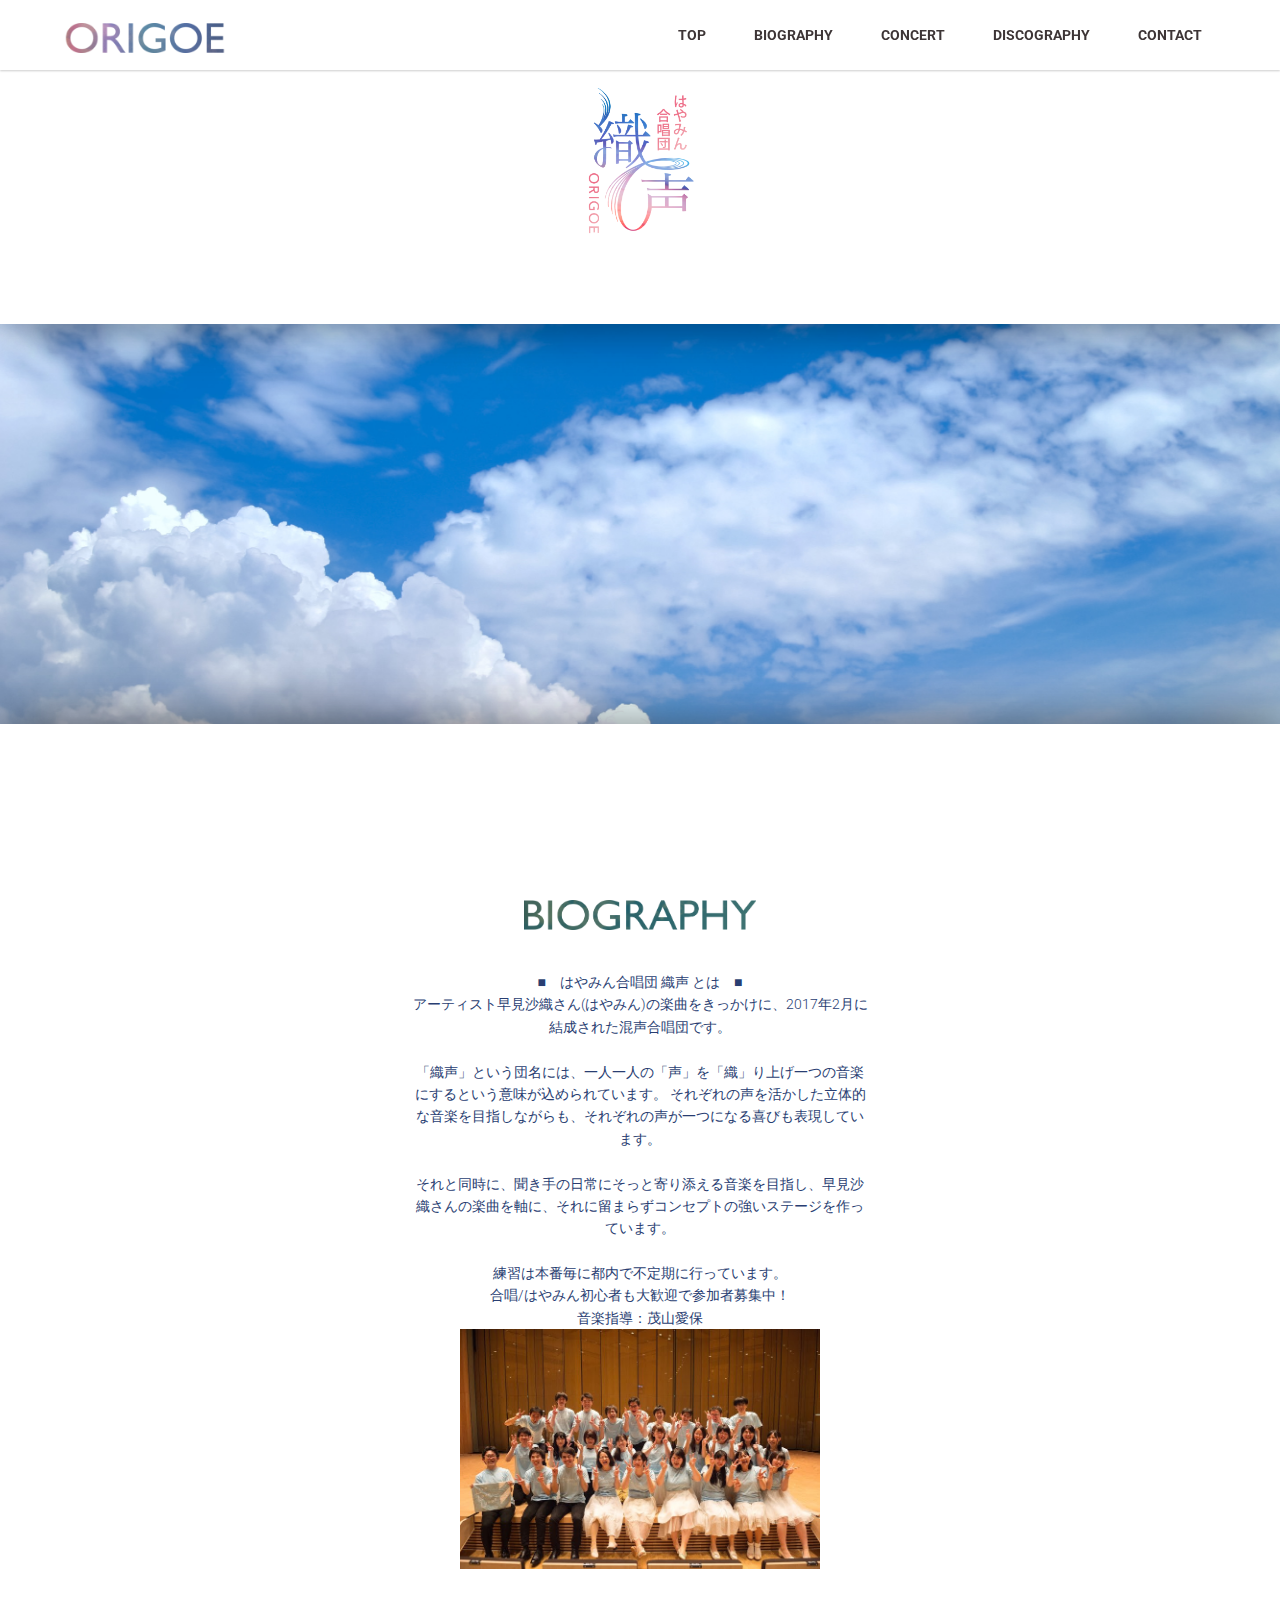
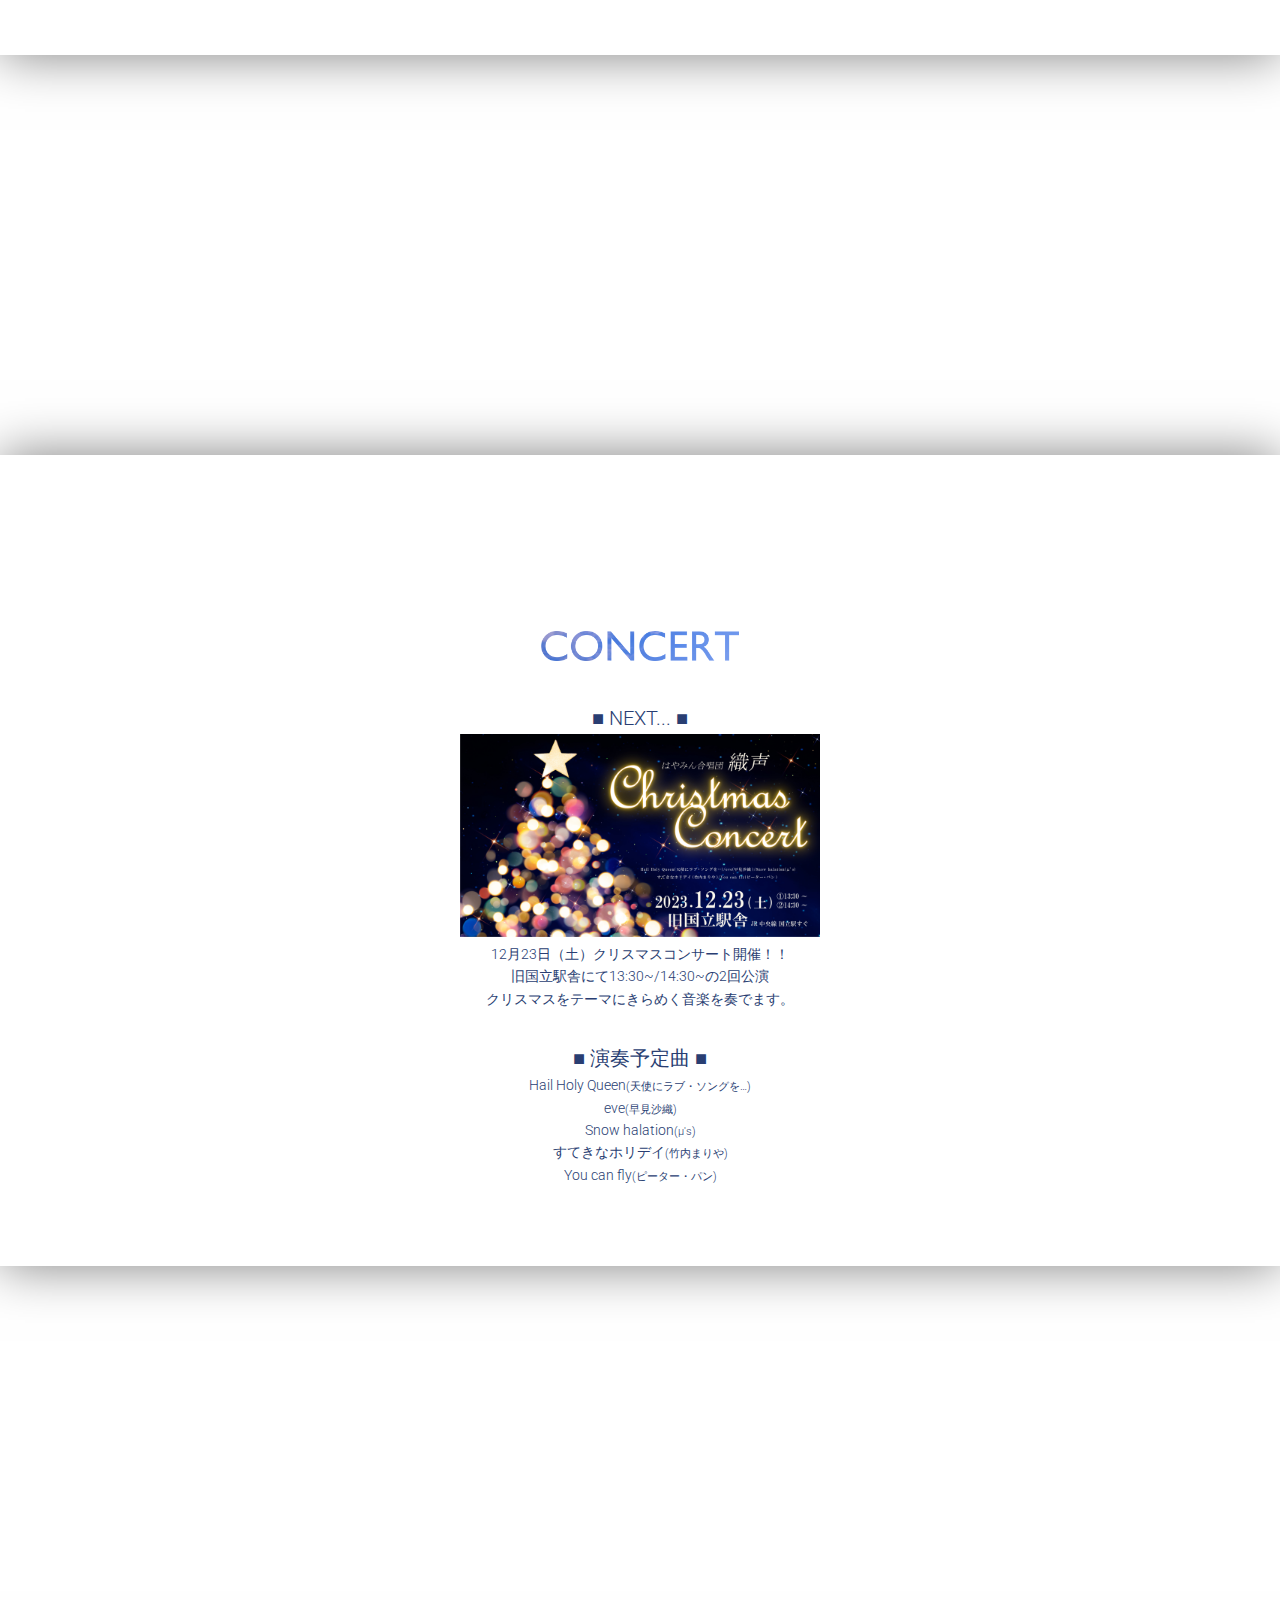
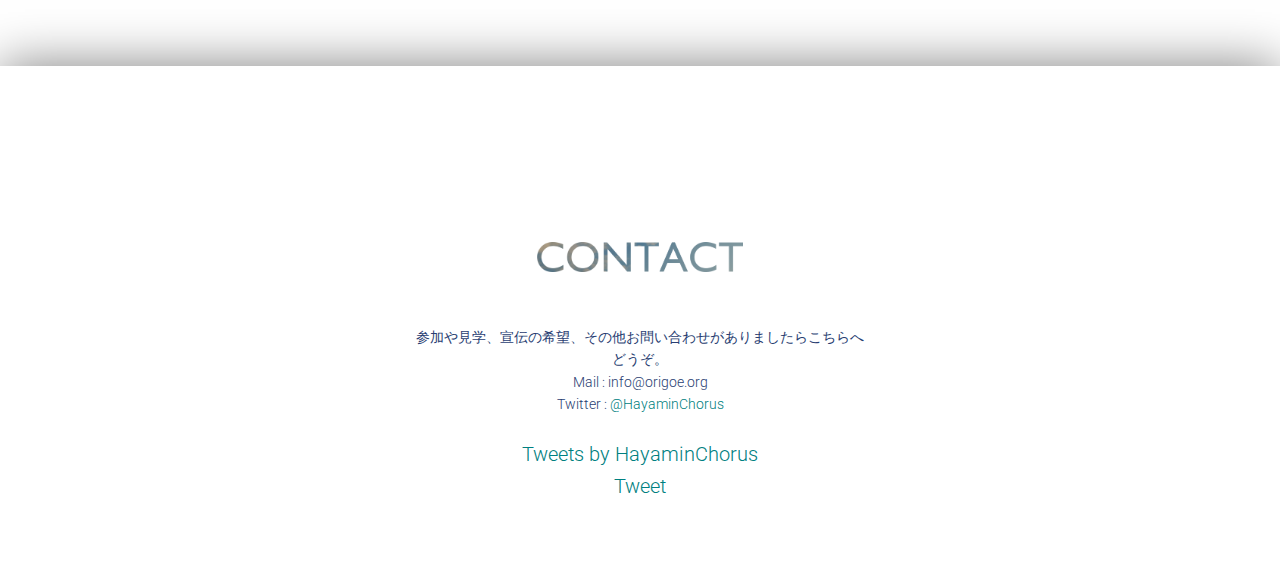
==== index.html @ dba89290 "Add Lightbox2" ====
<!doctype html>
<html lang="ja" class="no-js">
<head>
	<meta charset="UTF-8">
	<meta name="viewport" content="width=device-width, initial-scale=1">

	<link href='https://fonts.googleapis.com/css?family=Roboto:400,700,300' rel='stylesheet' type='text/css'>

	<link rel="stylesheet" href="/css/reset.css"> <!-- CSS reset -->
	<link rel="stylesheet" href="/css/style.css"> <!-- Resource style -->
	<link rel="stylesheet" href="css/lightbox.css">

	<link rel="stylesheet" href="/css/origoe.css">

  <link rel="icon" type="/image/png" href="https://origoe.org/img/logo.png" />

  <!-- Twitter Card -->
	<meta name="twitter:card" content="summary" />
	<meta name="twitter:site" content="@HayaminChorus" />
	<meta property="og:title" content="はやみん合唱団 織声" />
	<meta property="og:description" content="はやみん合唱団 織声 2回目のクリスマスコンサート！ 日時：2023年12月23日(土)13:30~ 14:30~ 2回公演 会場：旧国立駅舎" />
	<meta property="og:image" content="https://origoe.org/img/logo.png" />

	<meta name="description" content="「アーティスト早見沙織さんの楽曲を歌おう！」と10~40代の幅広い世代の有志が集まり、2017年2月に結成された混声合唱団です。本番ごとメンバーを集め、これまでにMUSIC VIDEOの公開や、サブカル音楽の発展を目的とした合唱祭「副次的文化系合唱祭」の出演など活動を行っています。">
	<title>はやみん合唱団 織声</title>
</head>
<body>
	<!-- Global Site Tag (gtag.js) - Google Analytics -->
	<script async src="https://www.googletagmanager.com/gtag/js?id=UA-107291767-1"></script>
	<script>
	  window.dataLayer = window.dataLayer || [];
	  function gtag(){dataLayer.push(arguments)};
	  gtag('js', new Date());

	  gtag('config', 'UA-107291767-1');
	</script>

	<div id="fb-root"></div>
	<script>(function(d, s, id) {
	  var js, fjs = d.getElementsByTagName(s)[0];
	  if (d.getElementById(id)) return;
	  js = d.createElement(s); js.id = id;
	  js.src = "//connect.facebook.net/ja_JP/sdk.js#xfbml=1&version=v2.10";
	  fjs.parentNode.insertBefore(js, fjs);
	}(document, 'script', 'facebook-jssdk'));</script>

	<header class="cd-header">
		<div id="cd-logo"><a href="#top"><img src="/img/cd-logo.png" height="30px" alt="織声"></a></div>

		<nav class="cd-main-nav">
			<ul>
				<!-- inser more links here -->
				<li><a href="#top">Top</a></li>
				<li><a href="#biography">Biography</a></li>
				<li><a href="/concert/index.html">Concert</a></li>
				<li><a href="/discography/discography.html">Discography</a></li>
				<li><a href="#contact">Contact</a></li>
			</ul>
		</nav> <!-- cd-main-nav -->
	</header>

	<main class="cd-main-content">

		<div id="top" class="cd-scrolling-bg cd-color-1 shadow">   <!--top-->
			<div>
				<div class="util-text-align-center">
					<img width="150px" src="/img/logo.png" alt="織声（ロゴ）">
				</div>
			</div> <!-- cd-container -->
		</div> <!-- cd-scrolling-bg -->

		<div class="cd-fixed-bg cd-bg-1 min-height-100px">
		</div> <!-- cd-fixed-bg -->

		<!--flyer overlay -->
		<div id="overlay"></div>
		<div id="modal"><img></img></div>

		<div id="biography" class="cd-scrolling-bg cd-color-1 shadow">
			<div class="cd-container">
				<div class="util-text-align-center">
				<br><br><br>
				<img height="30px" src="/img/biography.png" alt="biography">
        <br><br>
				<p>■　はやみん合唱団 織声 とは　■</p>
				<p>アーティスト早見沙織さん(はやみん)の楽曲をきっかけに、2017年2月に結成された混声合唱団です。<br><br>
				    「織声」という団名には、一人一人の「声」を「織」り上げ一つの音楽にするという意味が込められています。
				     それぞれの声を活かした立体的な音楽を目指しながらも、それぞれの声が一つになる喜びも表現しています。<br><br>
						 それと同時に、聞き手の日常にそっと寄り添える音楽を目指し、早見沙織さんの楽曲を軸に、それに留まらずコンセプトの強いステージを作っています。<br><br>
						 練習は本番毎に都内で不定期に行っています。<br>
						 合唱/はやみん初心者も大歓迎で参加者募集中！
			  </p>
				<p>音楽指導：茂山愛保</p>
				<p>
					<img width="360px" src="/img/origoeprof_passage_of_the_sky.jpg" alt="origoe profile" class="mini">
				</p>
			</div>
			</div> <!-- cd-container -->
		</div> <!-- cd-scrolling-bg -->

		<div class="cd-fixed-bg cd-bg-3 min-height-100px">
		</div> <!-- cd-fixed-bg -->

		<div id="concert" class="cd-scrolling-bg cd-color-1 shadow"> <!-- concert -->
			<div class="cd-container">
				<div class="util-text-align-center">
					<br><br><br>
					<img height="30px" src="/img/concert.png" alt="concert">
					<br><br>
					<h2>■ NEXT... ■</h2>
					<p>
						<a href="/img/chriconKokuchi.jpg" rel="lightbox">
							<img src="/img/chriconKokuchi.jpg" alt=“chricon” class="mini" width="360px">
						</a>
					</p>
					<p>12月23日（土）クリスマスコンサート開催！！<br>
						旧国立駅舎にて13:30~/14:30~の2回公演</br>
						クリスマスをテーマにきらめく音楽を奏でます。
					</p></br>
					<h2>■ 演奏予定曲 ■</h2>
					<p>
						Hail Holy Queen<span class="artist-name">(天使にラブ・ソングを…)</span><br>
						eve<span class="artist-name">(早見沙織)</span><br>
						Snow halation<span class="artist-name">(μ's)</span><br>
						すてきなホリデイ<span class="artist-name">(竹内まりや)</span><br>
						You can fly<span class="artist-name">(ピーター・パン)
					</p>
				</div>
			</div>
		</div> <!-- cd-scrolling-bg -->

		<div class="cd-fixed-bg cd-bg-6 min-height-100px">
		</div> <!-- cd-fixed-bg -->

		<div id="contact" class="cd-scrolling-bg cd-color-1 shadow">
			<div class="cd-container">
				<div class="util-text-align-center">
					<br><br><br>
					<img height="30px" src="/img/contact.png" alt="contact">
					<p>
						<br><br>
						参加や見学、宣伝の希望、その他お問い合わせがありましたらこちらへどうぞ。<br>
						Mail : info@origoe.org<br>
						Twitter : <a href="https://twitter.com/HayaminChorus">@HayaminChorus</a><br><br>
					</p>
					<div align="center">
						<a class="twitter-timeline"
							data-width="300"
							data-height="400"
							data-chrome="nofooter noheader"
							href="https://twitter.com/HayaminChorus?ref_src=twsrc%5Etfw">Tweets by HayaminChorus</a>
					</div>
					<div class="sns-buttons">
						<a href="https://twitter.com/share" class="twitter-share-button" data-via="HayaminChorus" data-related="HayaminChorus">Tweet</a> <script>!function(d,s,id){var js,fjs=d.getElementsByTagName(s)[0],p=/^http:/.test(d.location)?'http':'https';if(!d.getElementById(id)){js=d.createElement(s);js.id=id;js.src=p+'://platform.twitter.com/widgets.js';fjs.parentNode.insertBefore(js,fjs);}}(document, 'script', 'twitter-wjs');</script>
						<div class="line-it-button" data-lang="ja" data-type="share-a" data-url="https://origoe.org/" style="display: none;"></div>
 						<script src="https://d.line-scdn.net/r/web/social-plugin/js/thirdparty/loader.min.js" async="async" defer="defer"></script>
						<div class="fb-like" data-href="https://origoe.org/" data-layout="button" data-action="like" data-size="small" data-show-faces="true" data-share="false"></div>
					</div>
				</div>
			</div> <!-- cd-container -->
		</div> <!-- cd-scrolling-bg -->

	</main> <!-- cd-main-content -->
	<script src="https://ajax.googleapis.com/ajax/libs/jquery/1.11.0/jquery.min.js"></script>
	<script src="js/main.js"></script> <!-- Resource jQuery -->
	<script src="js/modernizr.js"></script> <!-- Modernizr -->
	<script src="js/lightbox.js" type="text/javascript"></script>
	<script async src="https://platform.twitter.com/widgets.js" charset="utf-8"></script>

</body>
</html>
---- css/style.css ----
/* --------------------------------

Primary style

-------------------------------- */
html * {
  -webkit-font-smoothing: antialiased;
  -moz-osx-font-smoothing: grayscale;
}

*, *:after, *:before {
  -webkit-box-sizing: border-box;
  -moz-box-sizing: border-box;
  box-sizing: border-box;
}

body {
  font-size: 100%;
  font-family: "Roboto", sans-serif;
  color: #3d3536;
  background-color: white;
}

body, html {
  /* important */
  height: 100%;
}

a {
  color: #008080;
  text-decoration: none;
}

/* --------------------------------

Modules - reusable parts of our design

-------------------------------- */
.cd-container {
  /* this class is used to give a max-width to the element it is applied to, and center it horizontally when it reaches that max-width */
  width: 90%;
  max-width: 768px;
  margin: 0 auto;
}
.cd-container::after {
  /* clearfix */
  content: '';
  display: table;
  clear: both;
}

/* --------------------------------

Main components

-------------------------------- */
.cd-header {
  position: fixed;
  top: 0;
  left: 0;
  width: 100%;
  height: 50px;
  background: rgba(255, 255, 255, 0.95);
  box-shadow: 0 1px 2px rgba(0, 0, 0, 0.2);
  z-index: 2;
}
.cd-header:after {
  content: "";
  display: table;
  clear: both;
}
.cd-header #cd-logo {
  float: left;
  margin: 13px 0 0 5%;
}
.cd-header #cd-logo img {
  display: block;
}
@media only screen and (min-width: 768px) {
  .cd-header {
    height: 70px;
  }
  .cd-header #cd-logo {
    margin: 23px 0 0 5%;
  }
}

.cd-main-nav {
  float: right;
  margin-right: 5%;
  width: 44px;
  height: 100%;
  background: url("../img/cd-icon-menu.svg") no-repeat center center;
  background-size: 44px 44px;
  cursor: pointer;
}
.cd-main-nav ul {
  position: absolute;
  top: 0;
  left: 0;
  width: 100%;
  -webkit-transform: translateY(-100%);
  -moz-transform: translateY(-100%);
  -ms-transform: translateY(-100%);
  -o-transform: translateY(-100%);
  transform: translateY(-100%);
}
.cd-main-nav ul.is-visible {
  -webkit-transform: translateY(50px);
  -moz-transform: translateY(50px);
  -ms-transform: translateY(50px);
  -o-transform: translateY(50px);
  transform: translateY(50px);
}
.cd-main-nav a {
  display: block;
  height: 50px;
  line-height: 50px;
  padding-left: 5%;
  background: #2f292a;
  border-top: 1px solid #453c3d;
  color: #8e7d7f;
}
@media only screen and (min-width: 840px) {
  .cd-main-nav {
    width: auto;
    height: auto;
    background: none;
    cursor: auto;
  }
  .cd-main-nav ul {
    position: static;
    width: auto;
    -webkit-transform: translateY(0);
    -moz-transform: translateY(0);
    -ms-transform: translateY(0);
    -o-transform: translateY(0);
    transform: translateY(0);
    line-height: 70px;
  }
  .cd-main-nav ul.is-visible {
    -webkit-transform: translateY(0);
    -moz-transform: translateY(0);
    -ms-transform: translateY(0);
    -o-transform: translateY(0);
    transform: translateY(0);
  }
  .cd-main-nav li {
    display: inline-block;
    margin-left: 1em;
  }
  .cd-main-nav a {
    display: inline-block;
    height: auto;
    line-height: normal;
    background: transparent;
    padding: .6em 1em;
    border-top: none;
    color: #3d3536;
    text-transform: uppercase;
    font-weight: bold;
    font-size: 14px;
    font-size: 0.875rem;
  }
  .no-touch .cd-main-nav a:hover {
    color: #99a478;
  }
}

.cd-main-content {
  /* you need to assign a min-height to the main content so that the children can inherit it*/
  height: 100%;
  position: relative;
  z-index: 1;
}

.cd-fixed-bg {
  position: relative;
  min-height: 100%;
  background-size: cover;
  background-repeat: no-repeat;
  background-position: center center;
  z-index: 1;
}
.cd-fixed-bg h1, .cd-fixed-bg h2 {
  position: absolute;
  left: 50%;
  top: 50%;
  bottom: auto;
  right: auto;
  -webkit-transform: translateX(-50%) translateY(-50%);
  -moz-transform: translateX(-50%) translateY(-50%);
  -ms-transform: translateX(-50%) translateY(-50%);
  -o-transform: translateX(-50%) translateY(-50%);
  transform: translateX(-50%) translateY(-50%);
  width: 90%;
  max-width: 1170px;
  text-align: center;
  font-size: 30px;
  font-size: 1.875rem;
  text-shadow: 0 1px 3px rgba(0, 0, 0, 0.3);
  color: white;
}
.cd-fixed-bg.cd-bg-1 {
  background-image: url("../img/sky01.jpg");
}
.cd-fixed-bg.cd-bg-2 {
  background-image: url("../img/sky02.jpg");
}
.cd-fixed-bg.cd-bg-3 {
  background-image: url("../img/sky03.jpg");
}
.cd-fixed-bg.cd-bg-4 {
  background-image: url("../img/sky04.jpg");
}
.cd-fixed-bg.cd-bg-5 {
  background-image: url("../img/sky05.jpg");
}
.cd-fixed-bg.cd-bg-6 {
  background-image: url("../img/sky06.jpg");
}
.cd-fixed-bg.cd-bg-8 {
  background-image: url("../img/sky08.jpg");
}

@media only screen and (min-width: 600px) {

  .cd-fixed-bg {
  background-attachment: fixed;
  height:400px
  }
  .cd-scrolling-bg {
  padding: 8em 0;
  font-size: 20px;
  font-size: 1.25rem;
  line-height: 2;
  font-weight: 300;
  }
  .util-text-align-center {
  text-align: center;
  width: 460px;
  margin: auto;
  }
  .relative {
  position: relative;
  margin:auto;
  width: 300px;
  height: 300px;
  }
  .absolute {
  position: absolute;
  right: 50px;
  bottom: 50px;
  }
  .round{
   border-radius: 50%;
  }
  /* img centering */
  .util-text-align-center .wideimg {
    position:relative;
    top: 50%;
    left: 50%;
    transform: translate(-50%, 0%);
  }
}


.cd-scrolling-bg {
  position: relative;
  min-height: 10%;
  padding: 4em 0;
  line-height: 1.6;
  z-index: 2;
}

.cd-scrolling-bg p {
  font-size:0.7em;
}

.cd-scrolling-bg h1 {
  font-size:1.8em;
  font-wight: bold;
}

.shadow{
  box-shadow: 0 0 50px rgba(0, 0, 0, 0.5);
}

.cd-scrolling-bg.cd-color-1 {
  background-color: #ffffff;
  color: #293E72;
}

.emphasize {
   font-size:1.25em;
   font-weight:bold;
   text-decoration:underline;
}

.flyerimg {
  margin: 0 10px 0 10px;
}

@media screen and (max-width: 599px){
 .none {display:none
 }
 .util-text-align-center {
 text-align: center;
 width: 300px;
 margin: auto;
 }
 .mini {
   width: 250px;
 }
}
.util-mb-100px {
 margin-bottom: 100px;
 }
 .min-height-100px{
 min-height: 100px;
 }
 .min-height-200px{
 min-height: 200px;
 }
 .min-height-300px{
 min-height: 300px;
 }
 .relative {
 position: relative;
 margin:auto;
 width: 300px;
 height: 500px;
 }
 .absolute {
 position: absolute;
 right: 50px;
 top: 50px;
 }
 .round{
  border-radius: 50%;
 }

#top img{
  margin: 5px 0 0 0;
}

 #sky {
   width:200px;
   display: none;
 }

#frame {
  position:absolute;
  width: 300px;
  right: 0px;
  display: none;
}

#overlay {
  width: 100%;
  height: 100%;
  position: fixed;
  top: 0;
  left: 0;
  background: rgba(0, 0, 0, 0.2);
  display: none;
  z-index: 3;
 }

 #modal {
  position: fixed;
  display: none;
  z-index: 4;
}
---- css/origoe.css ----
.youtube {
  position: relative;
  width: 100%;
  padding-top: 56.25%;
  margin-bottom: 2em;
}

.youtube iframe {
  position: absolute;
  top: 0;
  right: 0;
  width: 100% !important;
  height: 100% !important;
}

.obscured {
  color: #ccf;
}

.artist-name {
  font-size: 75%;
}

.fb_iframe_widget > span {
  padding: 8px 0 0 0;
  vertical-align: baseline !important;
}

/* フェードイン */
.fadein {
  display: none;
}

.recruit_irast {
  position: relative;
  width: 100%;
  max-width: 960px;
  margin: 0 auto;
}

.recruit_irast img {
  width: 100%;
}
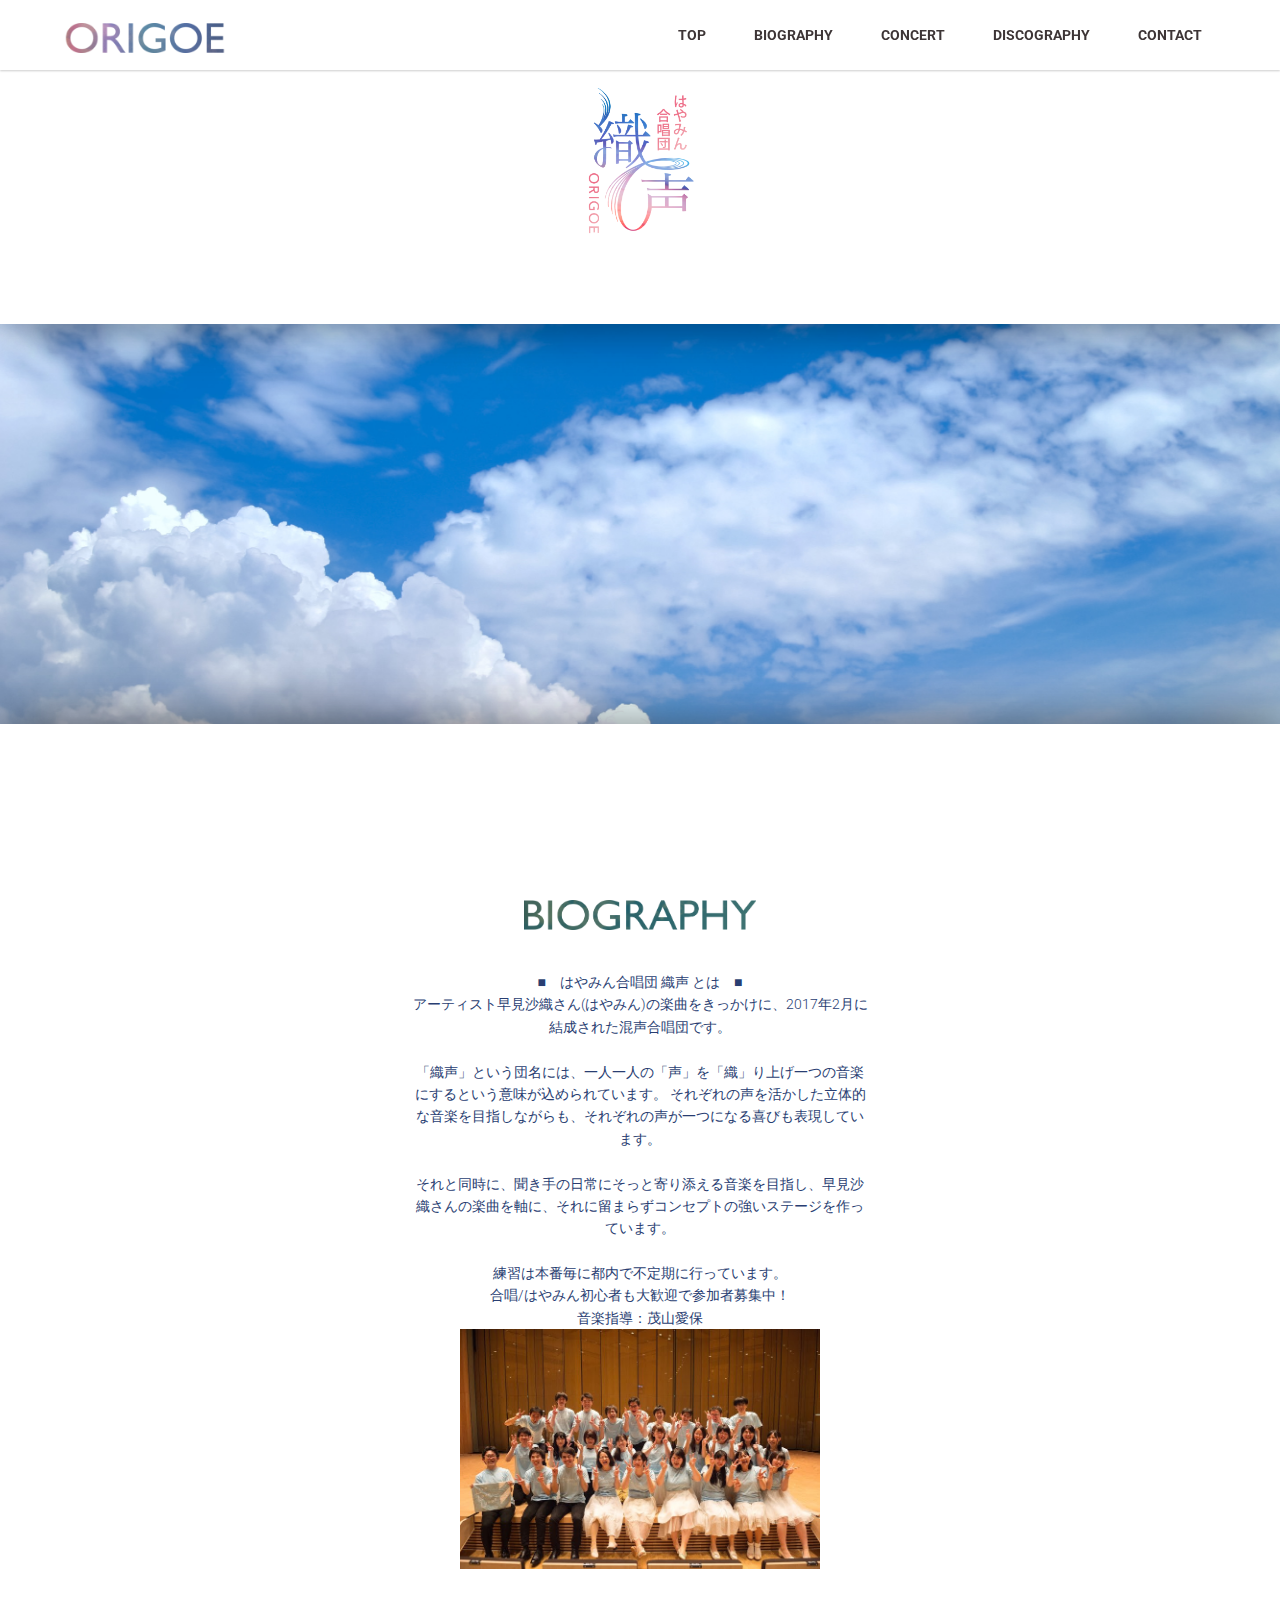
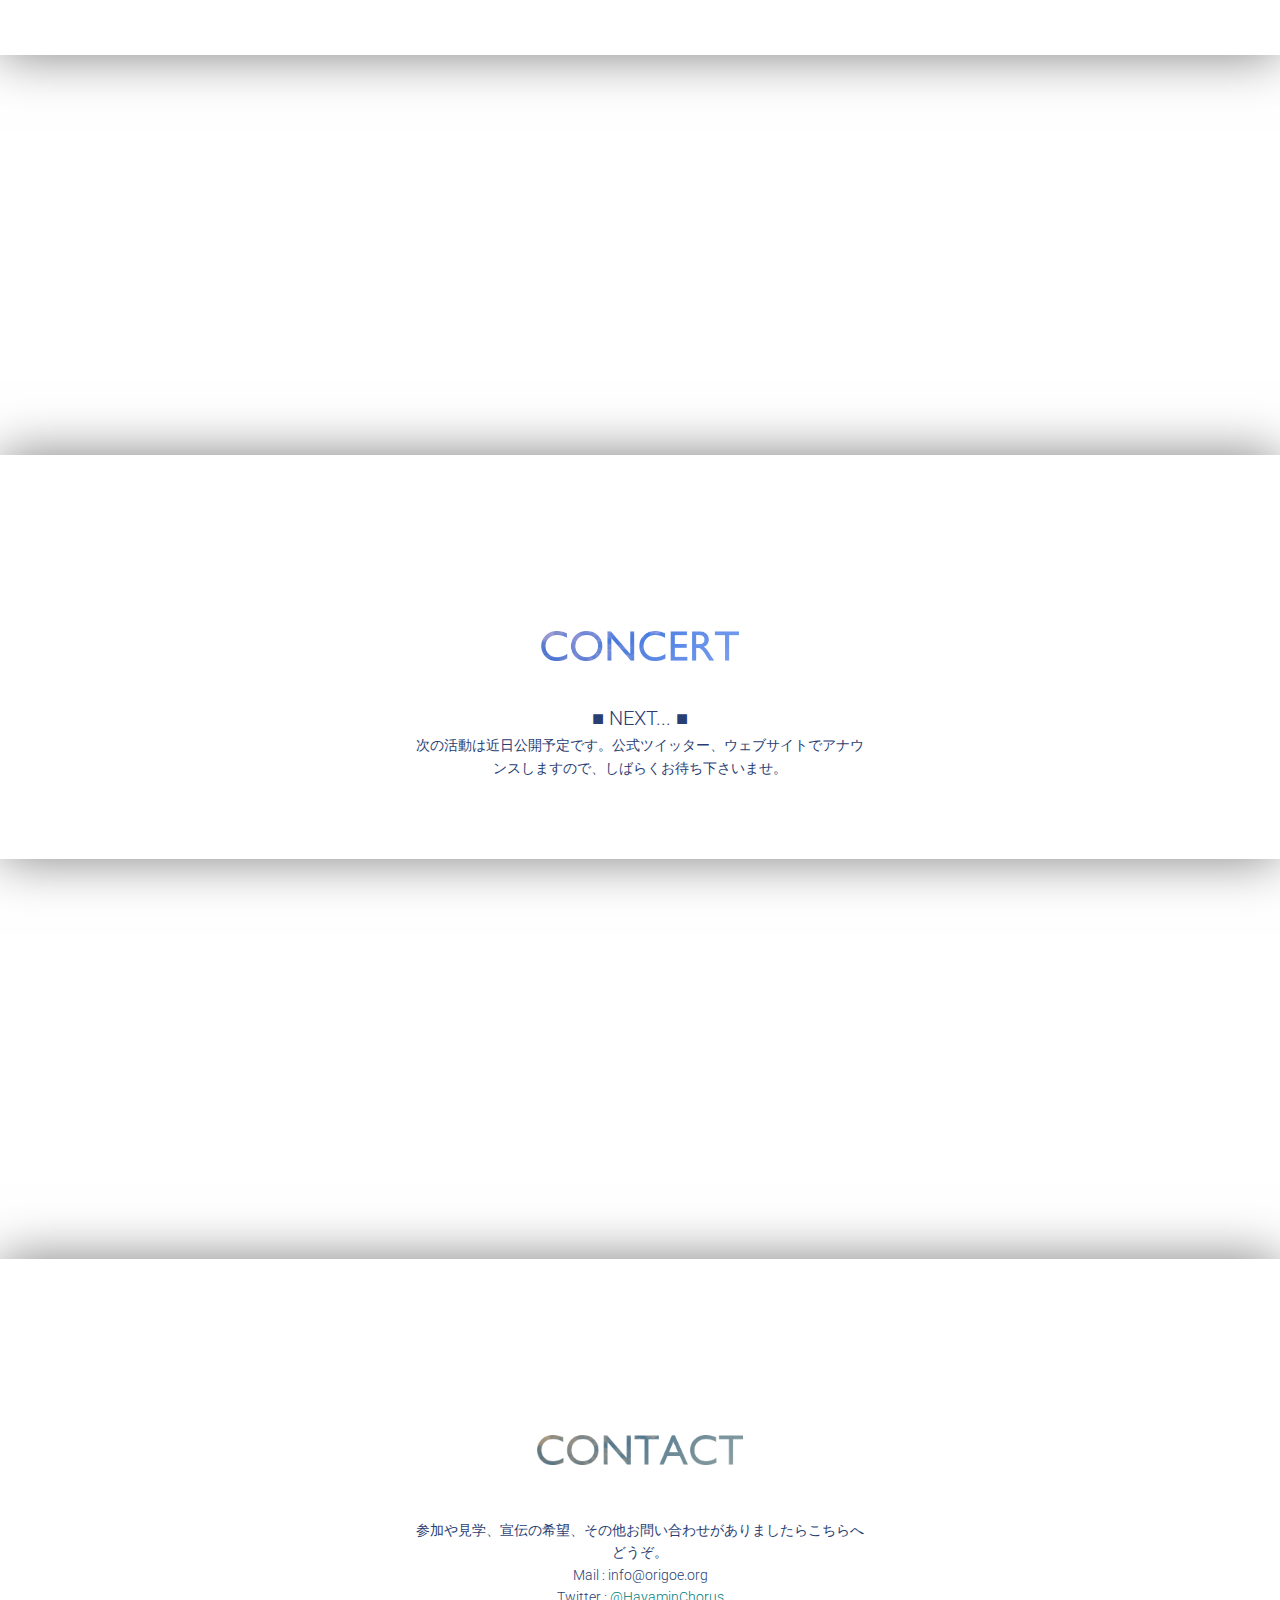
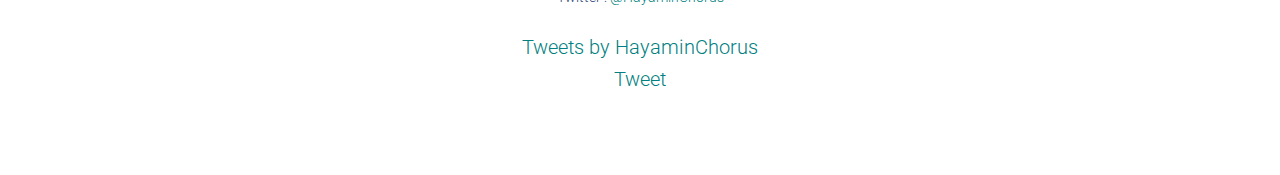
==== commit d9a41b3e: "Remove an announcement of Christmas concert." ====
--- a/index.html
+++ b/index.html
@@ -108,23 +108,7 @@
 					<img height="30px" src="/img/concert.png" alt="concert">
 					<br><br>
 					<h2>■ NEXT... ■</h2>
-					<p>
-						<a href="/img/chriconKokuchi.jpg" rel="lightbox">
-							<img src="/img/chriconKokuchi.jpg" alt=“chricon” class="mini" width="360px">
-						</a>
-					</p>
-					<p>12月23日（土）クリスマスコンサート開催！！<br>
-						旧国立駅舎にて13:30~/14:30~の2回公演</br>
-						クリスマスをテーマにきらめく音楽を奏でます。
-					</p></br>
-					<h2>■ 演奏予定曲 ■</h2>
-					<p>
-						Hail Holy Queen<span class="artist-name">(天使にラブ・ソングを…)</span><br>
-						eve<span class="artist-name">(早見沙織)</span><br>
-						Snow halation<span class="artist-name">(μ's)</span><br>
-						すてきなホリデイ<span class="artist-name">(竹内まりや)</span><br>
-						You can fly<span class="artist-name">(ピーター・パン)
-					</p>
+					<p>次の活動は近日公開予定です。公式ツイッター、ウェブサイトでアナウンスしますので、しばらくお待ち下さいませ。</p>
 				</div>
 			</div>
 		</div> <!-- cd-scrolling-bg -->
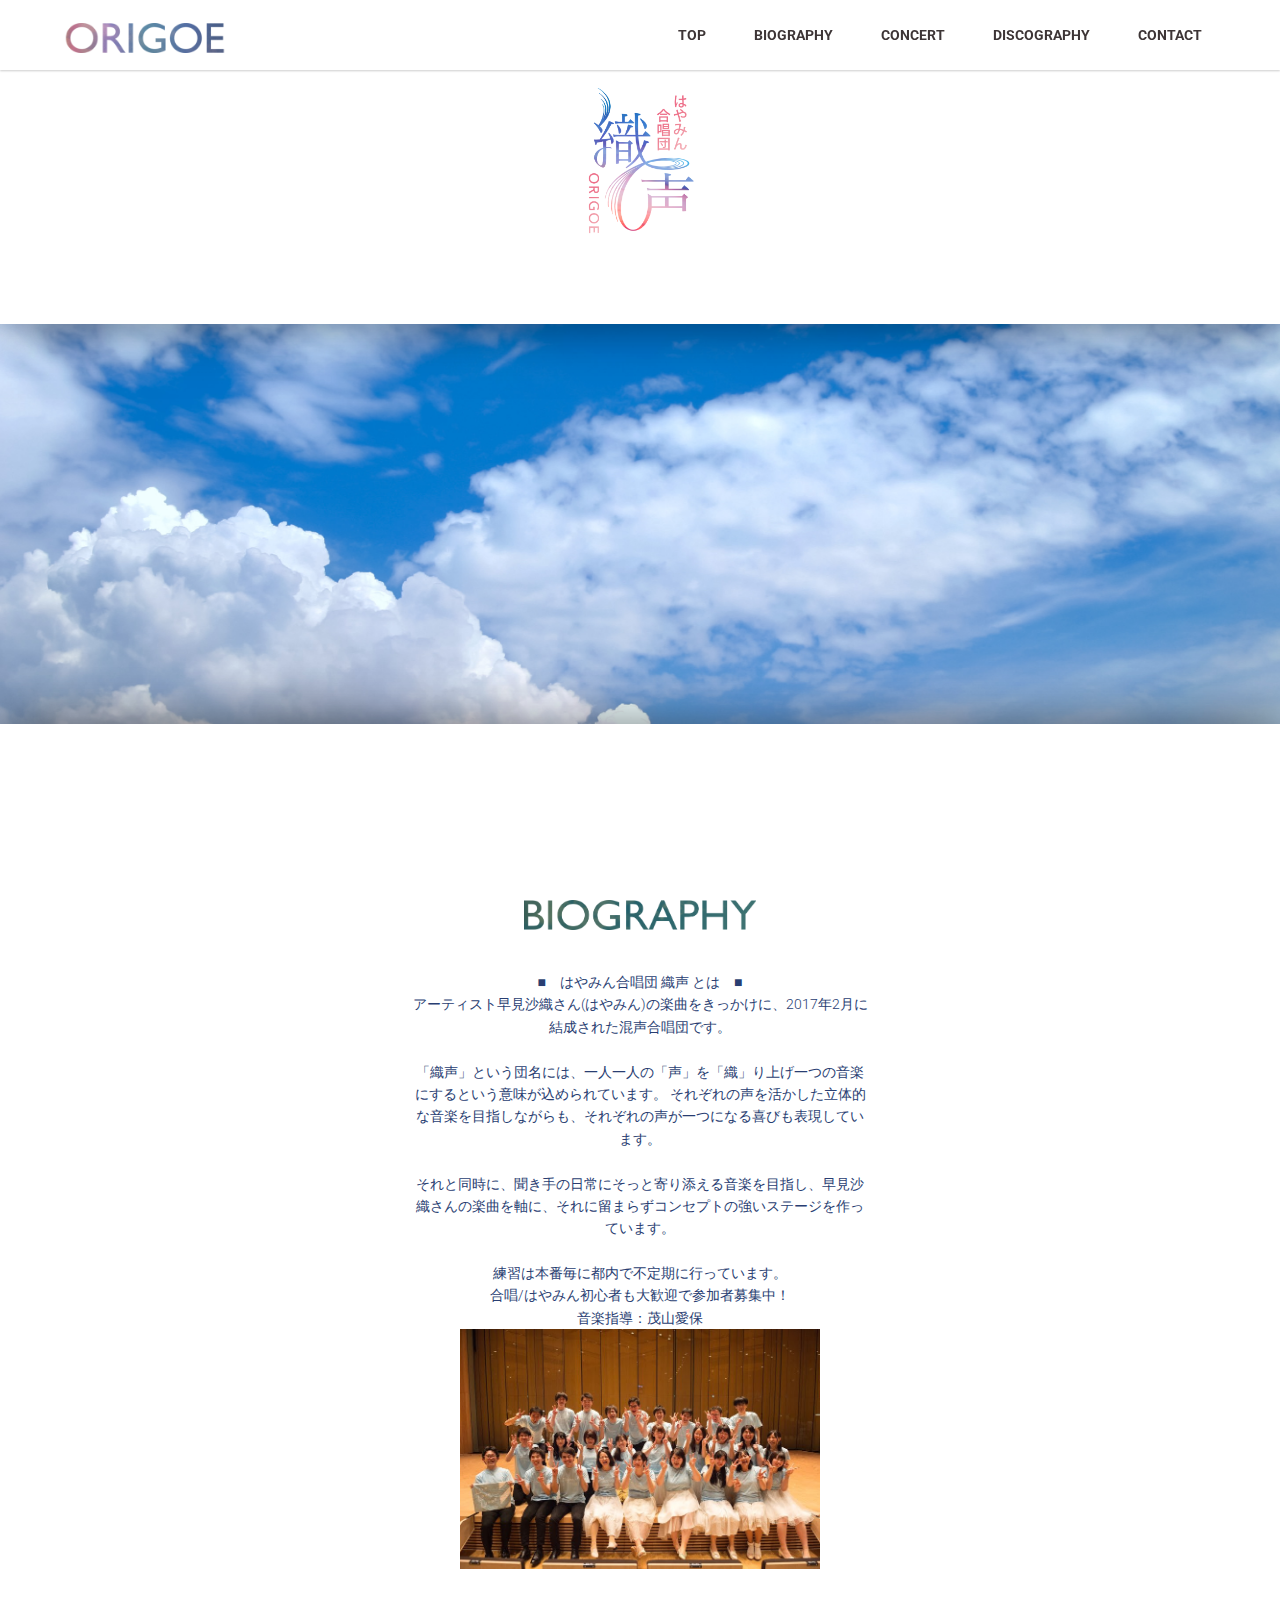
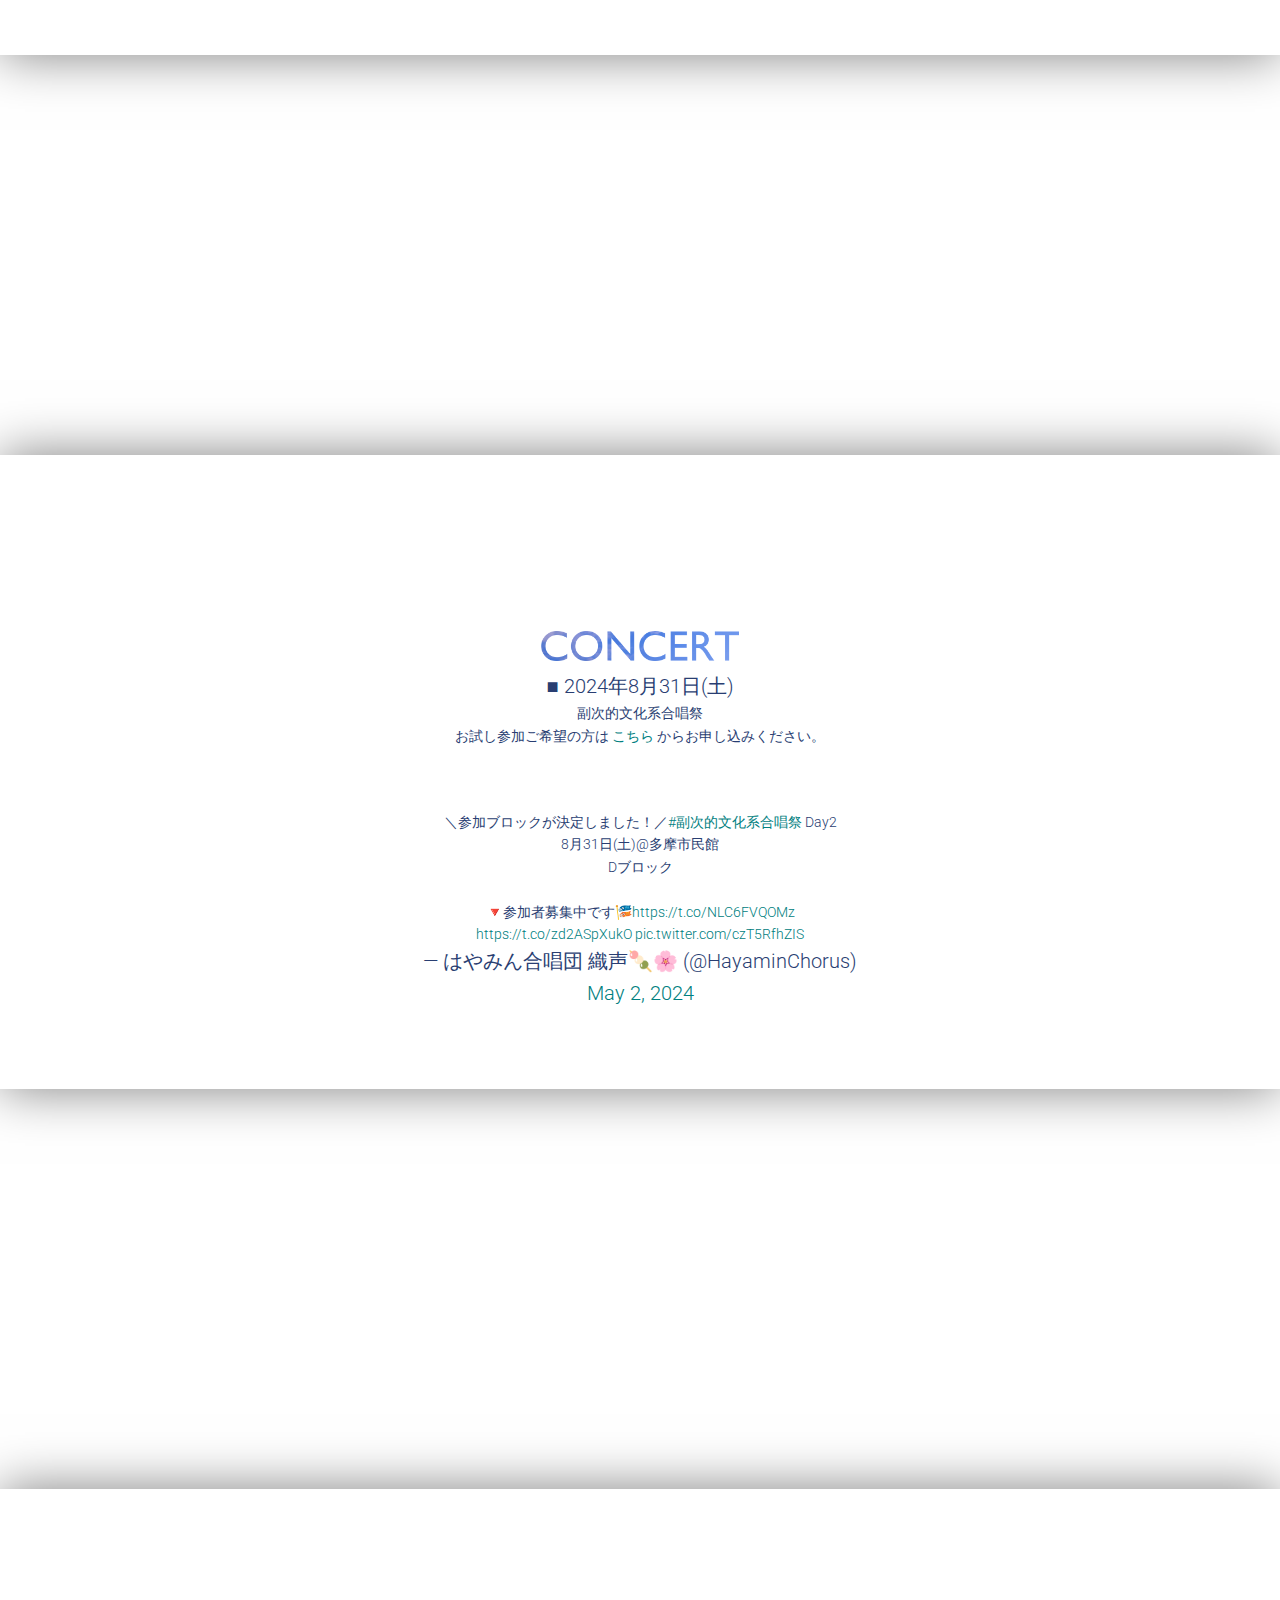
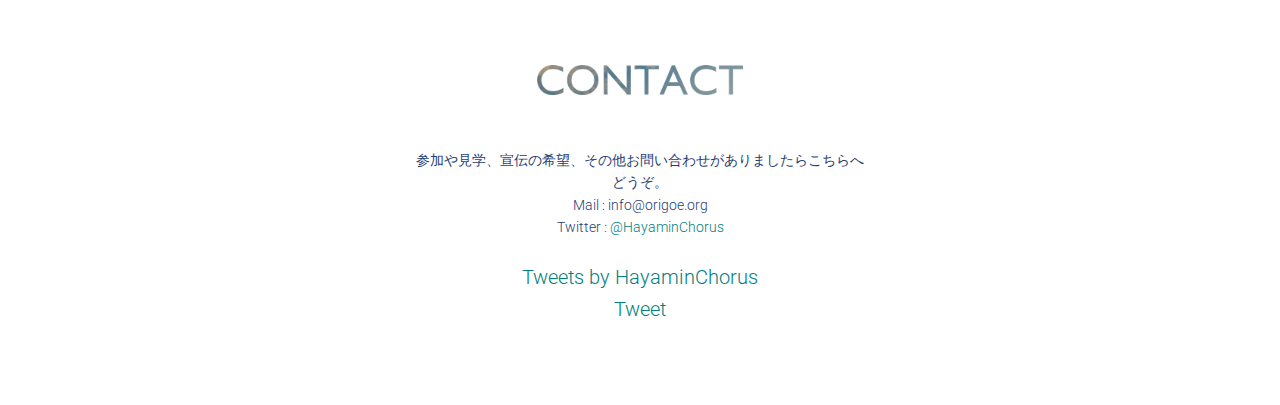
==== commit 1508d246: "2024年副次的文化系合唱祭の情報を更新" ====
--- a/index.html
+++ b/index.html
@@ -18,7 +18,7 @@
 	<meta name="twitter:card" content="summary" />
 	<meta name="twitter:site" content="@HayaminChorus" />
 	<meta property="og:title" content="はやみん合唱団 織声" />
-	<meta property="og:description" content="はやみん合唱団 織声 2回目のクリスマスコンサート！ 日時：2023年12月23日(土)13:30~ 14:30~ 2回公演 会場：旧国立駅舎" />
+	<meta property="og:description" content="はやみん合唱団 織声 副次的文化系合唱祭へ参加！ 日時：2024年8月31日(土) 14:15～ 会場：多摩市民館" />
 	<meta property="og:image" content="https://origoe.org/img/logo.png" />
 
 	<meta name="description" content="「アーティスト早見沙織さんの楽曲を歌おう！」と10~40代の幅広い世代の有志が集まり、2017年2月に結成された混声合唱団です。本番ごとメンバーを集め、これまでにMUSIC VIDEOの公開や、サブカル音楽の発展を目的とした合唱祭「副次的文化系合唱祭」の出演など活動を行っています。">
@@ -106,9 +106,15 @@
 				<div class="util-text-align-center">
 					<br><br><br>
 					<img height="30px" src="/img/concert.png" alt="concert">
-					<br><br>
-					<h2>■ NEXT... ■</h2>
-					<p>次の活動は近日公開予定です。公式ツイッター、ウェブサイトでアナウンスしますので、しばらくお待ち下さいませ。</p>
+					<br>
+					<h2>■ 2024年8月31日(土)</h2>
+					<p>副次的文化系合唱祭</p>
+					<p>お試し参加ご希望の方は <a href="https://forms.gle/ZGEpdj6SPSEy5R2M7">こちら</a> からお申し込みください。</p>
+					</br></br>
+					<blockquote class="twitter-tweet">
+						<p lang="ja" dir="ltr">＼参加ブロックが決定しました！／<a href="https://twitter.com/hashtag/%E5%89%AF%E6%AC%A1%E7%9A%84%E6%96%87%E5%8C%96%E7%B3%BB%E5%90%88%E5%94%B1%E7%A5%AD?src=hash&amp;ref_src=twsrc%5Etfw">#副次的文化系合唱祭</a> Day2<br>8月31日(土)@多摩市民館<br>Dブロック<br><br>🔻参加者募集中です🎏<a href="https://t.co/NLC6FVQOMz">https://t.co/NLC6FVQOMz</a> <a href="https://t.co/zd2ASpXukO">https://t.co/zd2ASpXukO</a> <a href="https://t.co/czT5RfhZIS">pic.twitter.com/czT5RfhZIS</a></p>&mdash; はやみん合唱団 織声🍡🌸 (@HayaminChorus) <a href="https://twitter.com/HayaminChorus/status/1786025867594146283?ref_src=twsrc%5Etfw">May 2, 2024</a>
+					</blockquote>
+					<script async src="https://platform.twitter.com/widgets.js" charset="utf-8"></script>
 				</div>
 			</div>
 		</div> <!-- cd-scrolling-bg -->
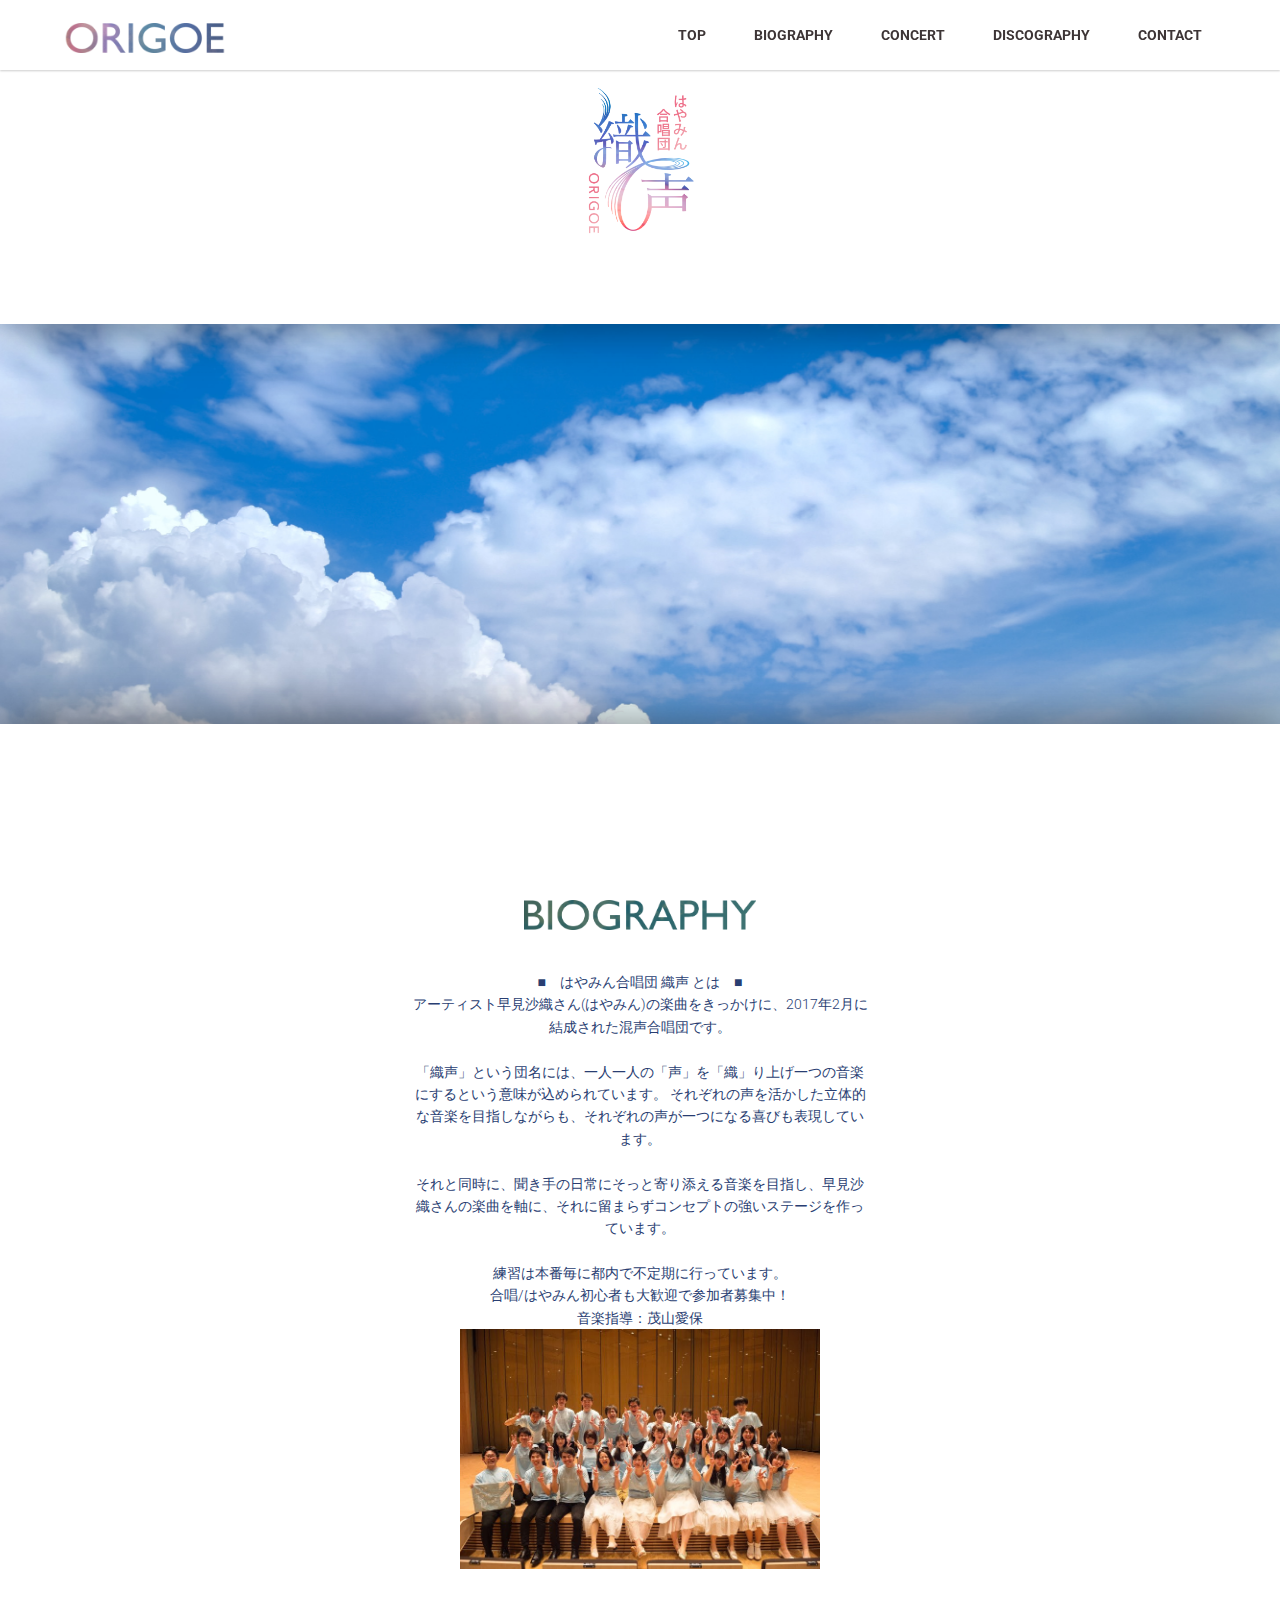
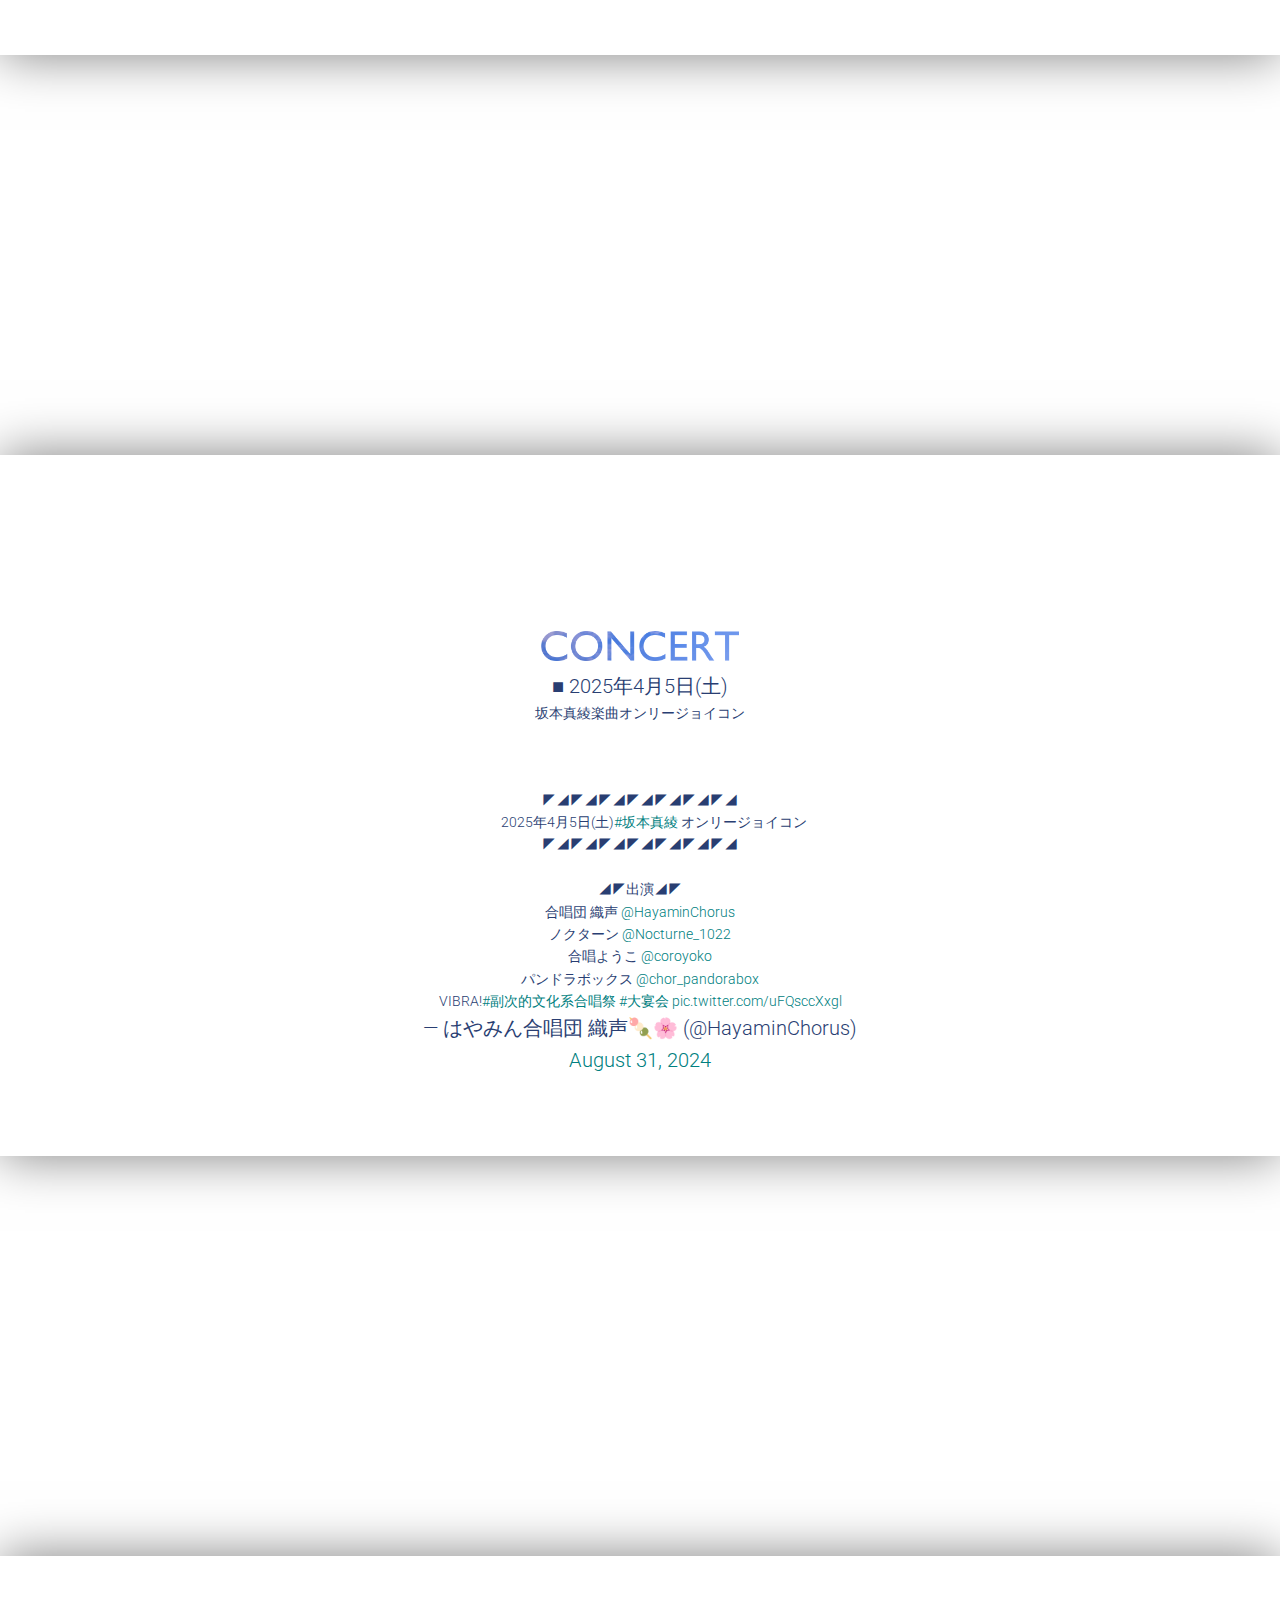
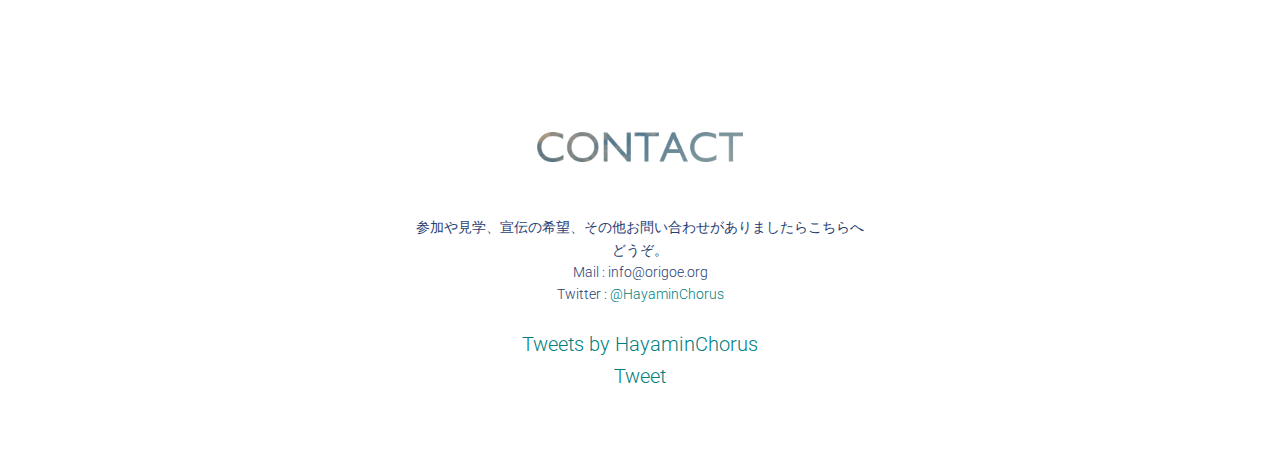
==== commit fe6b90cb: "2025年 坂本真綾オンリージョイコンの情報を更新" ====
--- a/index.html
+++ b/index.html
@@ -18,7 +18,7 @@
 	<meta name="twitter:card" content="summary" />
 	<meta name="twitter:site" content="@HayaminChorus" />
 	<meta property="og:title" content="はやみん合唱団 織声" />
-	<meta property="og:description" content="はやみん合唱団 織声 副次的文化系合唱祭へ参加！ 日時：2024年8月31日(土) 14:15～ 会場：多摩市民館" />
+	<meta property="og:description" content="はやみん合唱団 織声 坂本真綾オンリージョイコン開催決定！ 日時：2025年4月5日(土) 会場：豊洲シビックセンターホール" />
 	<meta property="og:image" content="https://origoe.org/img/logo.png" />
 
 	<meta name="description" content="「アーティスト早見沙織さんの楽曲を歌おう！」と10~40代の幅広い世代の有志が集まり、2017年2月に結成された混声合唱団です。本番ごとメンバーを集め、これまでにMUSIC VIDEOの公開や、サブカル音楽の発展を目的とした合唱祭「副次的文化系合唱祭」の出演など活動を行っています。">
@@ -107,12 +107,11 @@
 					<br><br><br>
 					<img height="30px" src="/img/concert.png" alt="concert">
 					<br>
-					<h2>■ 2024年8月31日(土)</h2>
-					<p>副次的文化系合唱祭</p>
-					<p>お試し参加ご希望の方は <a href="https://forms.gle/ZGEpdj6SPSEy5R2M7">こちら</a> からお申し込みください。</p>
+					<h2>■ 2025年4月5日(土)</h2>
+					<p>坂本真綾楽曲オンリージョイコン</p>
 					</br></br>
 					<blockquote class="twitter-tweet">
-						<p lang="ja" dir="ltr">＼参加ブロックが決定しました！／<a href="https://twitter.com/hashtag/%E5%89%AF%E6%AC%A1%E7%9A%84%E6%96%87%E5%8C%96%E7%B3%BB%E5%90%88%E5%94%B1%E7%A5%AD?src=hash&amp;ref_src=twsrc%5Etfw">#副次的文化系合唱祭</a> Day2<br>8月31日(土)@多摩市民館<br>Dブロック<br><br>🔻参加者募集中です🎏<a href="https://t.co/NLC6FVQOMz">https://t.co/NLC6FVQOMz</a> <a href="https://t.co/zd2ASpXukO">https://t.co/zd2ASpXukO</a> <a href="https://t.co/czT5RfhZIS">pic.twitter.com/czT5RfhZIS</a></p>&mdash; はやみん合唱団 織声🍡🌸 (@HayaminChorus) <a href="https://twitter.com/HayaminChorus/status/1786025867594146283?ref_src=twsrc%5Etfw">May 2, 2024</a>
+						<p lang="ja" dir="ltr">◤◢◤◢◤◢◤◢◤◢◤◢◤◢<br>　　2025年4月5日(土)<a href="https://twitter.com/hashtag/%E5%9D%82%E6%9C%AC%E7%9C%9F%E7%B6%BE?src=hash&amp;ref_src=twsrc%5Etfw">#坂本真綾</a> オンリージョイコン<br>◤◢◤◢◤◢◤◢◤◢◤◢◤◢<br><br>◢◤出演◢◤<br>合唱団 織声 <a href="https://twitter.com/HayaminChorus?ref_src=twsrc%5Etfw">@HayaminChorus</a><br>ノクターン <a href="https://twitter.com/Nocturne_1022?ref_src=twsrc%5Etfw">@Nocturne_1022</a><br>合唱ようこ <a href="https://twitter.com/coroyoko?ref_src=twsrc%5Etfw">@coroyoko</a><br>パンドラボックス <a href="https://twitter.com/chor_pandorabox?ref_src=twsrc%5Etfw">@chor_pandorabox</a> <br>VIBRA!<a href="https://twitter.com/hashtag/%E5%89%AF%E6%AC%A1%E7%9A%84%E6%96%87%E5%8C%96%E7%B3%BB%E5%90%88%E5%94%B1%E7%A5%AD?src=hash&amp;ref_src=twsrc%5Etfw">#副次的文化系合唱祭</a> <a href="https://twitter.com/hashtag/%E5%A4%A7%E5%AE%B4%E4%BC%9A?src=hash&amp;ref_src=twsrc%5Etfw">#大宴会</a> <a href="https://t.co/uFQsccXxgl">pic.twitter.com/uFQsccXxgl</a></p>&mdash; はやみん合唱団 織声🍡🌸 (@HayaminChorus) <a href="https://twitter.com/HayaminChorus/status/1829753352609284406?ref_src=twsrc%5Etfw">August 31, 2024</a>
 					</blockquote>
 					<script async src="https://platform.twitter.com/widgets.js" charset="utf-8"></script>
 				</div>
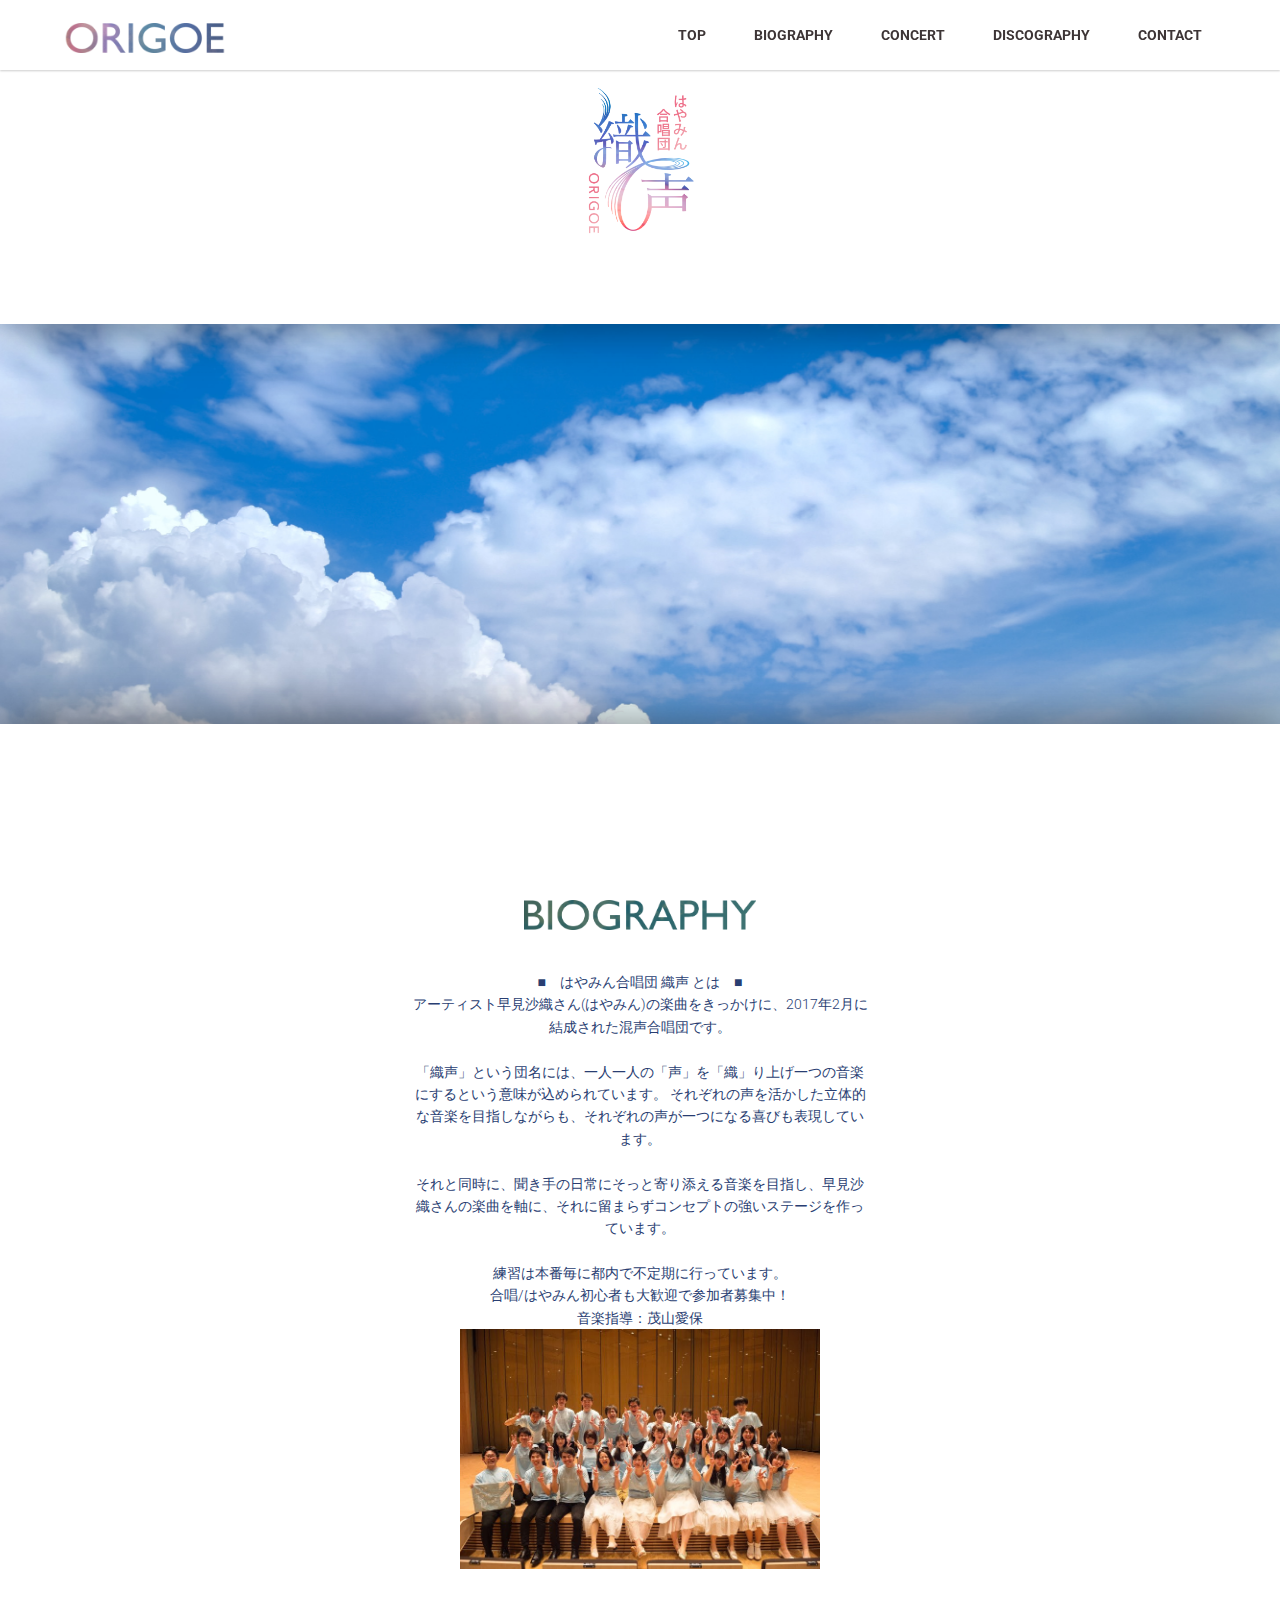
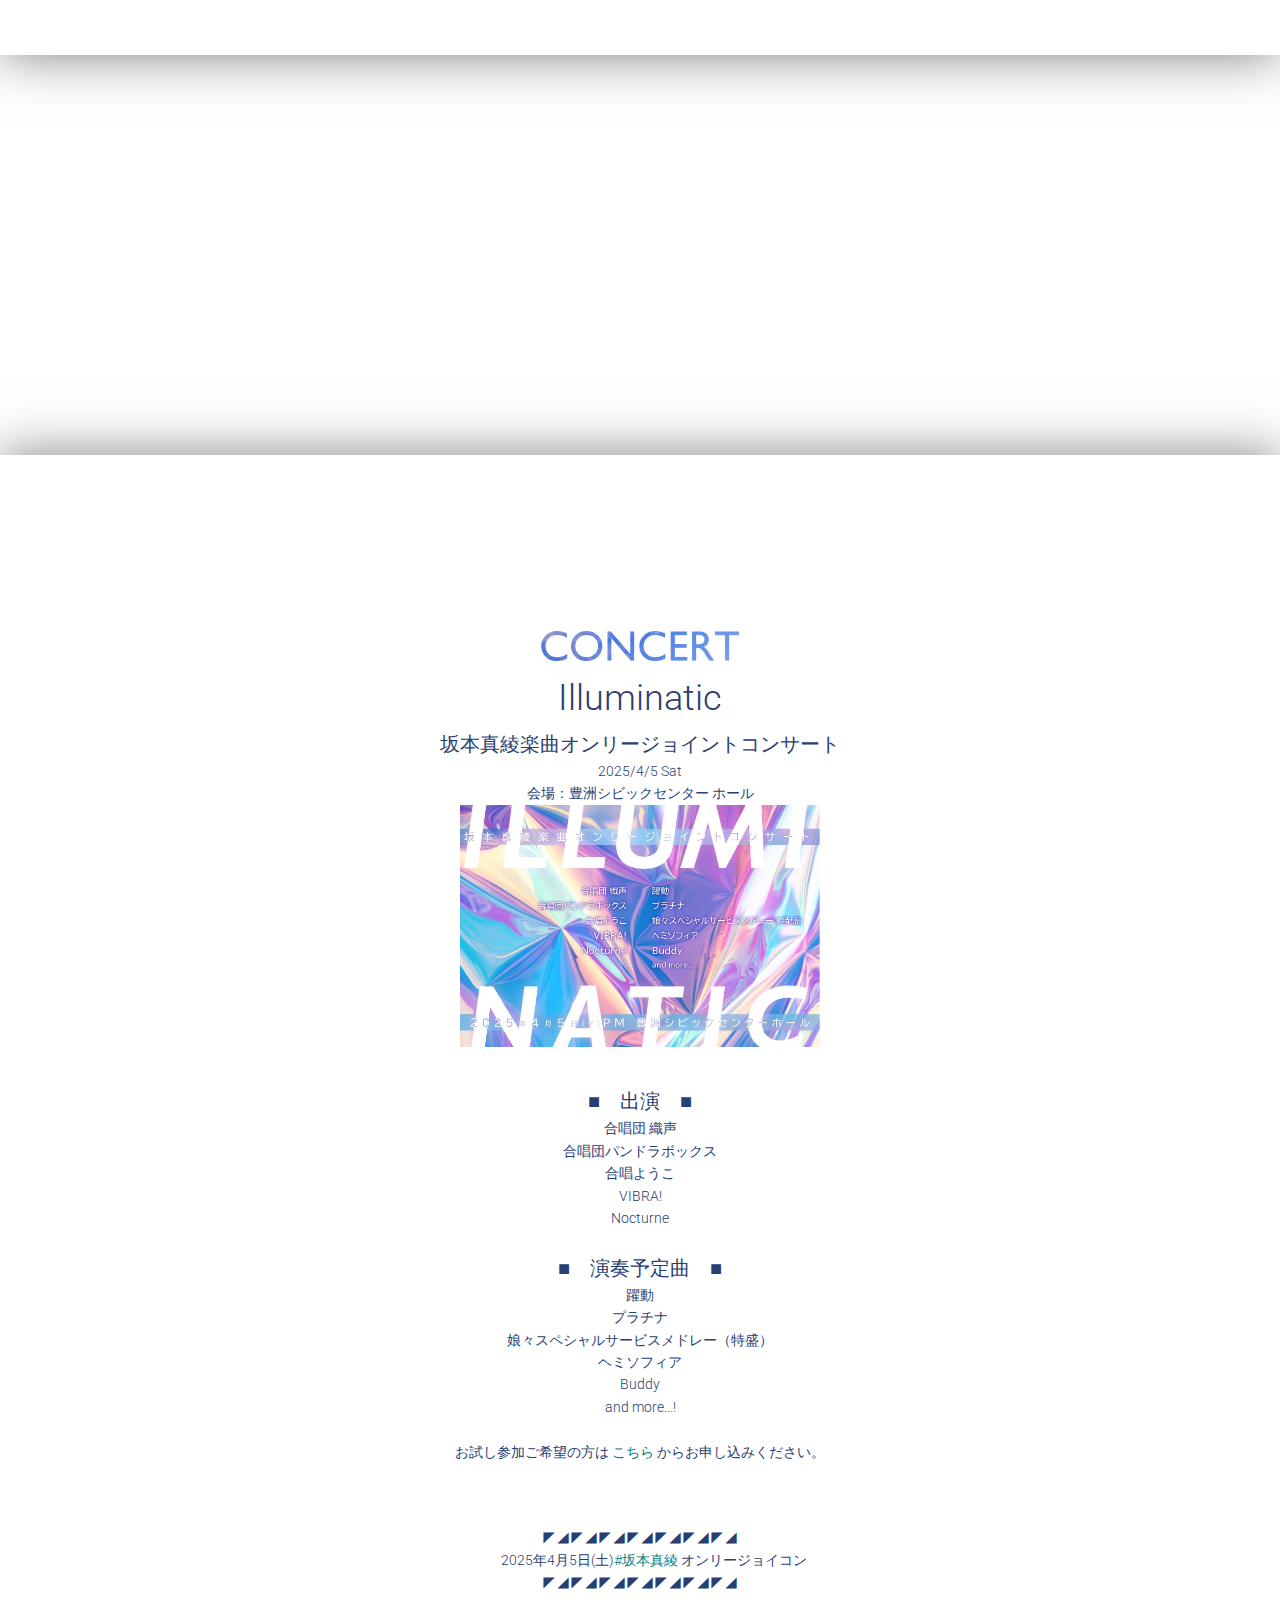
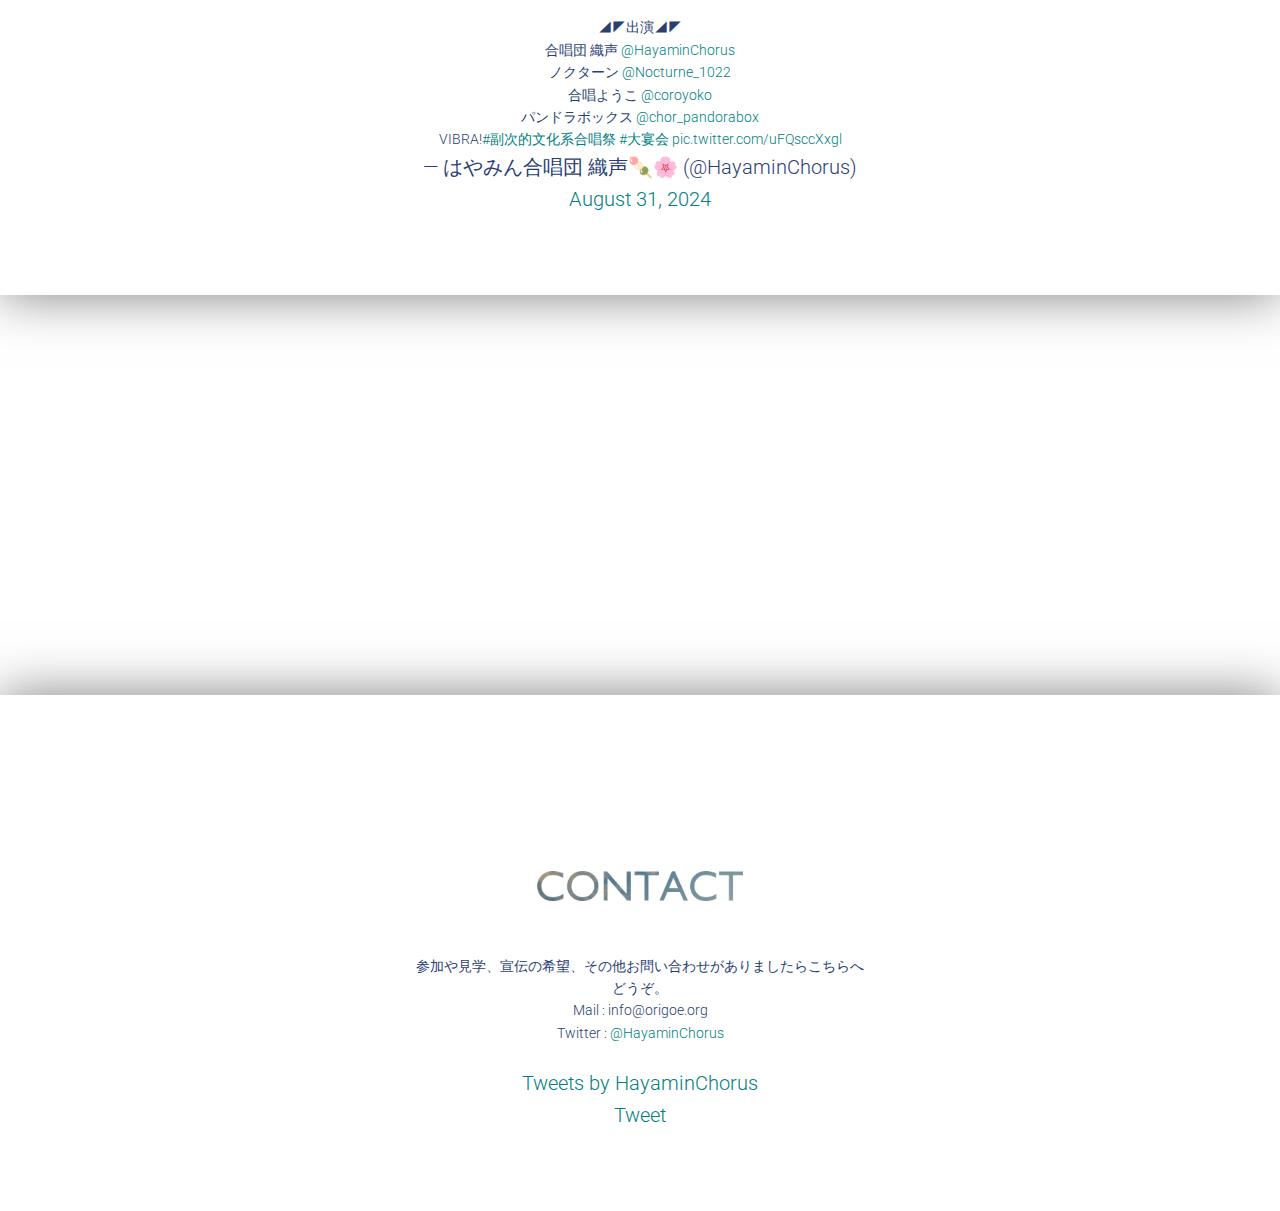
==== commit ab909d4c: "2025年 坂本真綾オンリージョイコンの情報を更新（タイトル・出演団体・演奏楽曲）" ====
--- a/index.html
+++ b/index.html
@@ -107,8 +107,39 @@
 					<br><br><br>
 					<img height="30px" src="/img/concert.png" alt="concert">
 					<br>
-					<h2>■ 2025年4月5日(土)</h2>
-					<p>坂本真綾楽曲オンリージョイコン</p>
+					<h1>Illuminatic</h1>
+					<h2>坂本真綾楽曲オンリージョイントコンサート</h2>
+					<p>
+						2025/4/5 Sat</br>
+						会場：豊洲シビックセンター ホール</br>
+					</p>
+					<p>
+						<a href="/img/Illuminatic.jpeg" rel="lightbox">
+							<img src="/img/Illuminatic.jpeg" alt=“illuminatic” class="mini" width="360px">
+						</a>
+					</p>
+					<!--flyer overlay -->
+					<div id="overlay"></div>
+					<div id="modal"><img/></div>
+					<br>
+					<h2>■　出演　■</h2>
+					<p>
+						合唱団 織声<br>
+						合唱団パンドラボックス<br>
+						合唱ようこ<br>
+						VIBRA!<br>
+						Nocturne<br><br>
+					</p>
+					<h2>■　演奏予定曲　■</h2>
+					<p>
+						躍動<br>
+						プラチナ<br>
+						娘々スペシャルサービスメドレー（特盛）<br>
+						ヘミソフィア<br>
+						Buddy<br>
+						and more...!<br><br>
+					</p>
+					<p>お試し参加ご希望の方は <a href="https://docs.google.com/forms/d/e/1FAIpQLSe9NrERdWpix9oDKRGmCzcil7gRs4U4NM-BbbcstzvArFNBCw/viewform">こちら</a> からお申し込みください。</p>
 					</br></br>
 					<blockquote class="twitter-tweet">
 						<p lang="ja" dir="ltr">◤◢◤◢◤◢◤◢◤◢◤◢◤◢<br>　　2025年4月5日(土)<a href="https://twitter.com/hashtag/%E5%9D%82%E6%9C%AC%E7%9C%9F%E7%B6%BE?src=hash&amp;ref_src=twsrc%5Etfw">#坂本真綾</a> オンリージョイコン<br>◤◢◤◢◤◢◤◢◤◢◤◢◤◢<br><br>◢◤出演◢◤<br>合唱団 織声 <a href="https://twitter.com/HayaminChorus?ref_src=twsrc%5Etfw">@HayaminChorus</a><br>ノクターン <a href="https://twitter.com/Nocturne_1022?ref_src=twsrc%5Etfw">@Nocturne_1022</a><br>合唱ようこ <a href="https://twitter.com/coroyoko?ref_src=twsrc%5Etfw">@coroyoko</a><br>パンドラボックス <a href="https://twitter.com/chor_pandorabox?ref_src=twsrc%5Etfw">@chor_pandorabox</a> <br>VIBRA!<a href="https://twitter.com/hashtag/%E5%89%AF%E6%AC%A1%E7%9A%84%E6%96%87%E5%8C%96%E7%B3%BB%E5%90%88%E5%94%B1%E7%A5%AD?src=hash&amp;ref_src=twsrc%5Etfw">#副次的文化系合唱祭</a> <a href="https://twitter.com/hashtag/%E5%A4%A7%E5%AE%B4%E4%BC%9A?src=hash&amp;ref_src=twsrc%5Etfw">#大宴会</a> <a href="https://t.co/uFQsccXxgl">pic.twitter.com/uFQsccXxgl</a></p>&mdash; はやみん合唱団 織声🍡🌸 (@HayaminChorus) <a href="https://twitter.com/HayaminChorus/status/1829753352609284406?ref_src=twsrc%5Etfw">August 31, 2024</a>
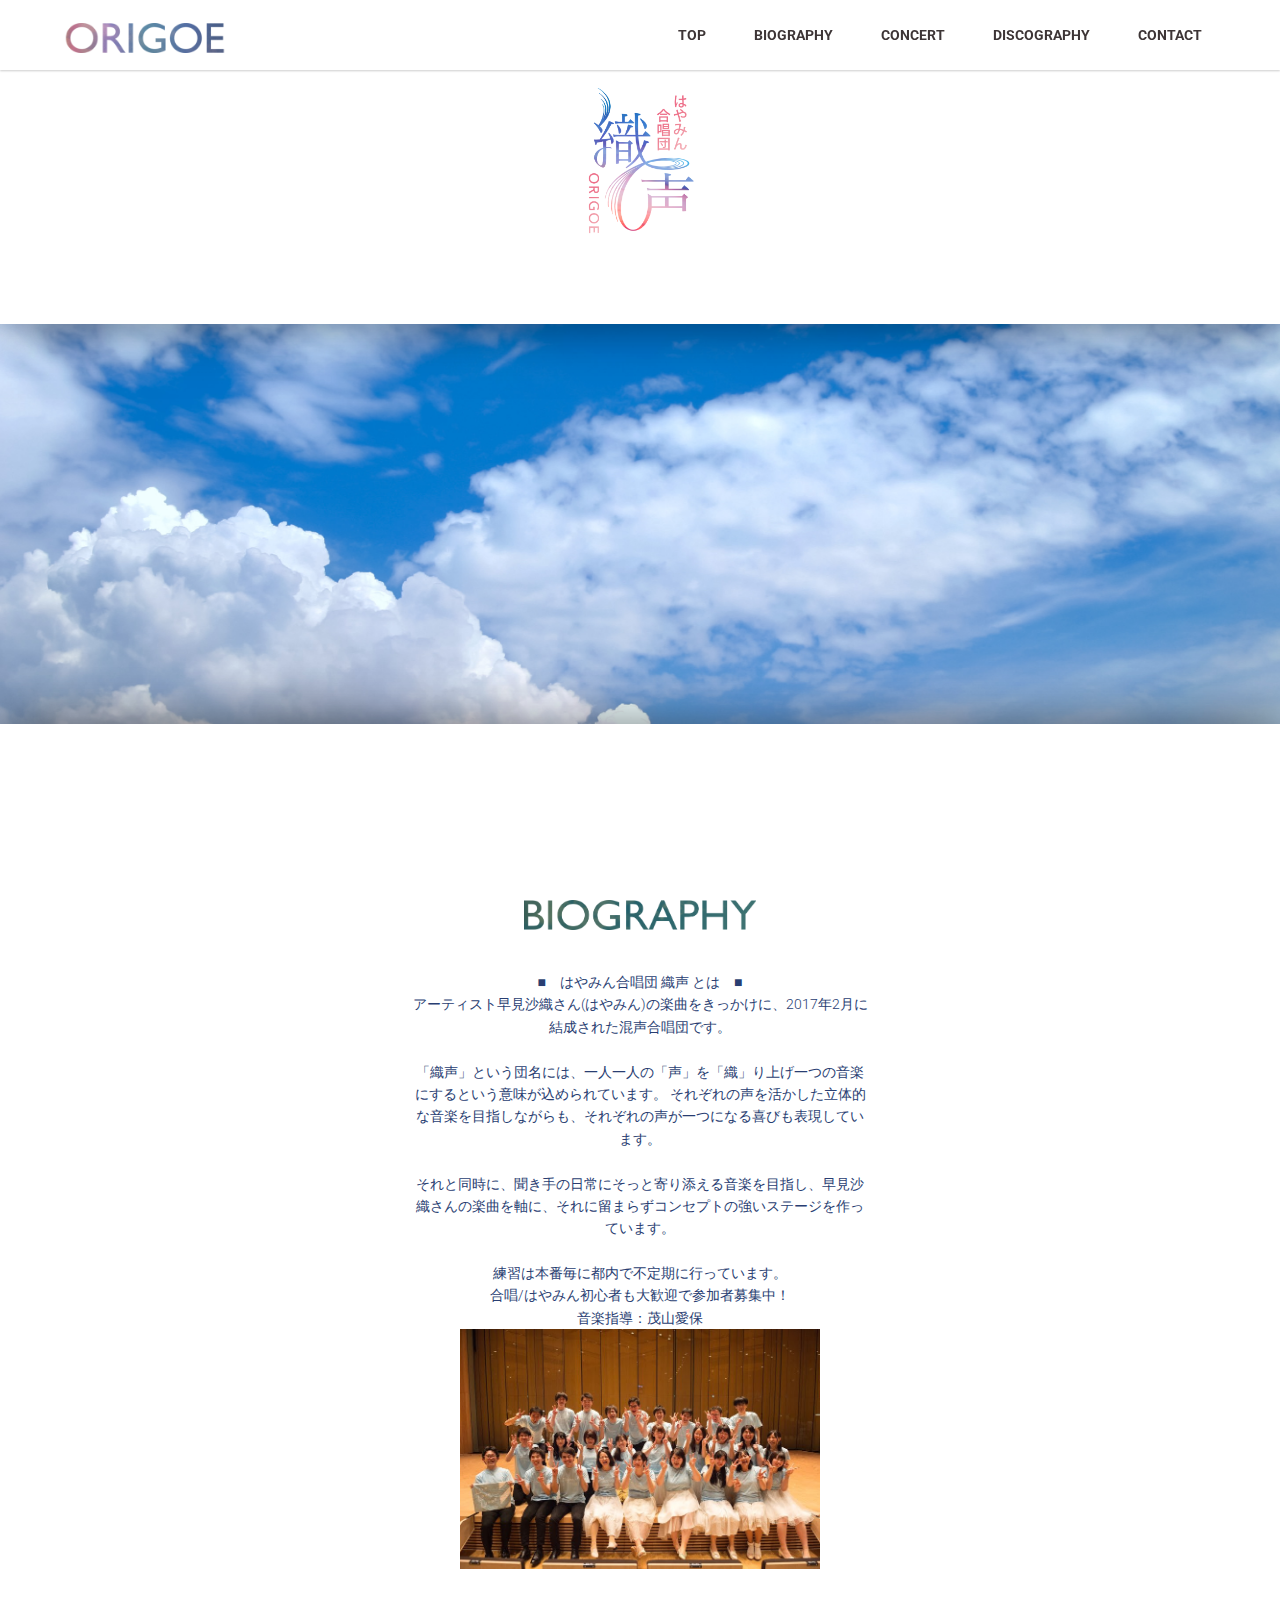
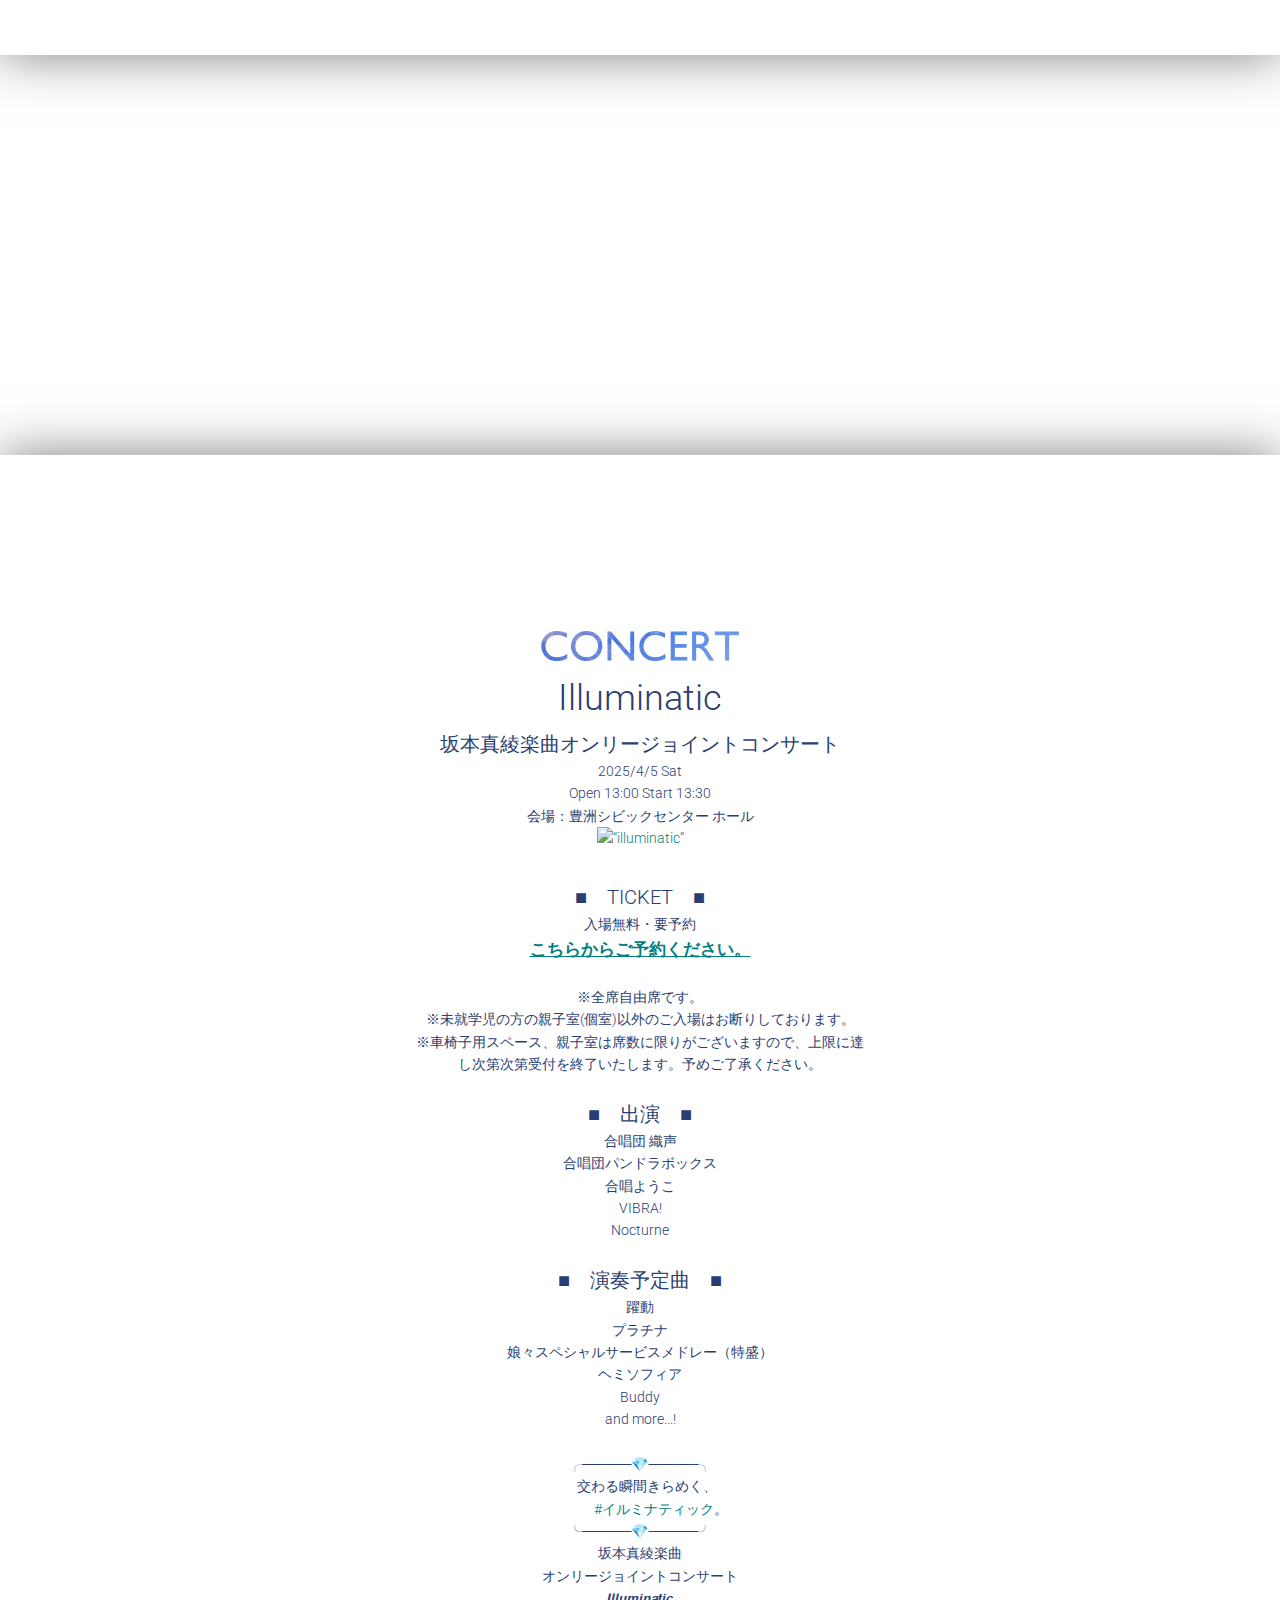
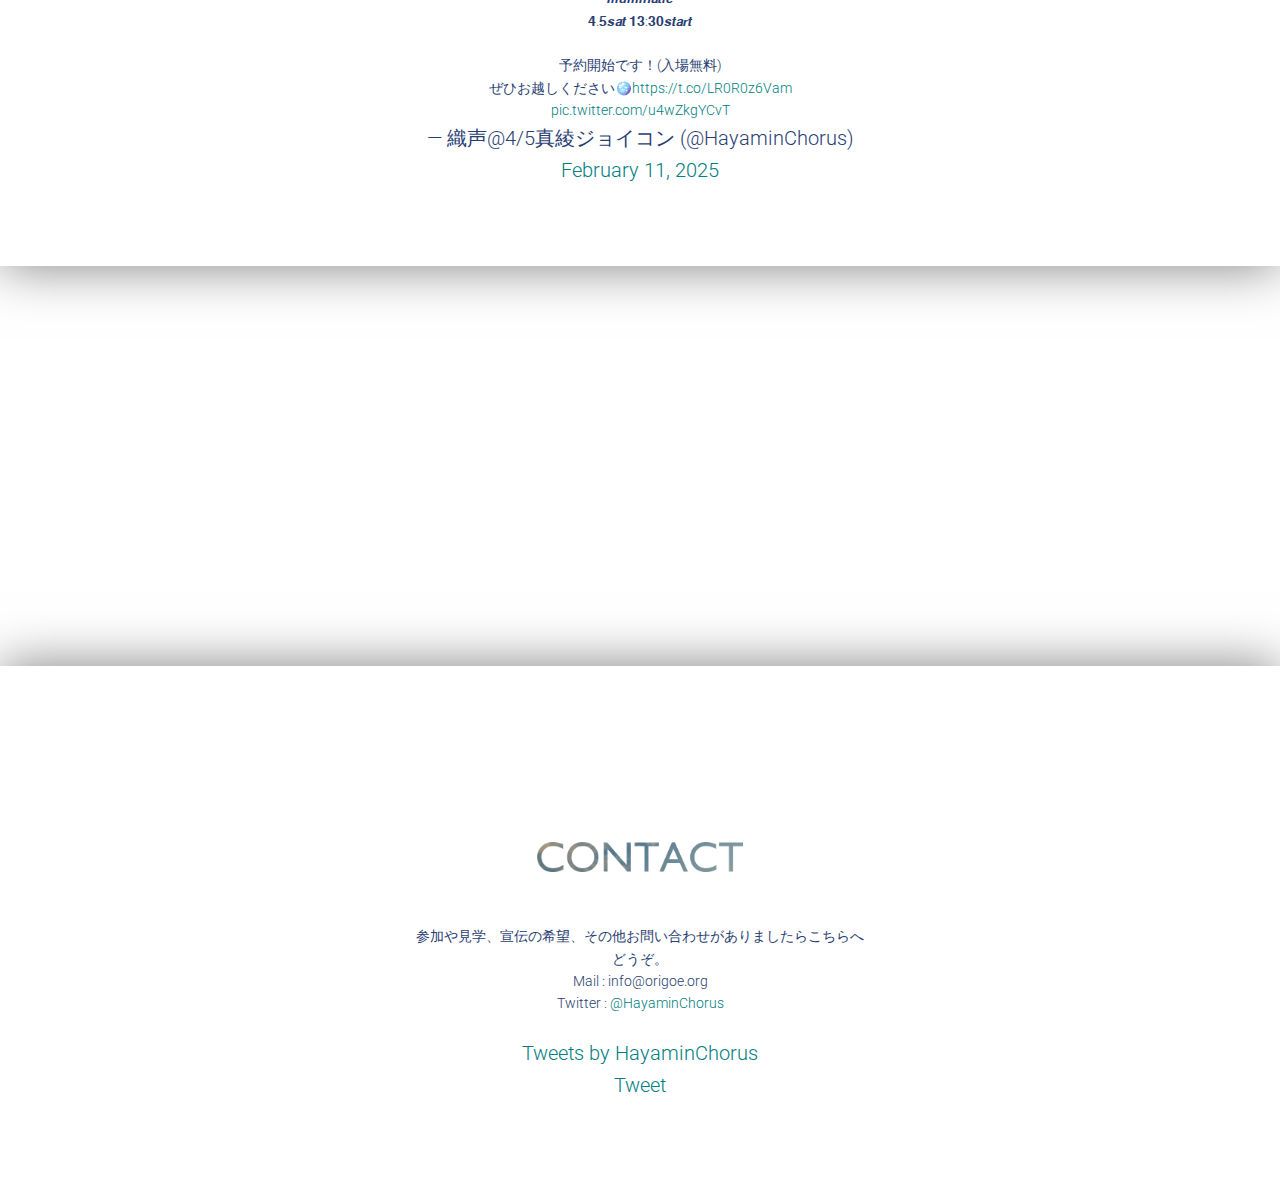
==== commit 11756284: "2025年 坂本真綾オンリージョイコンの情報を更新（画像差し替え・予約案内・お試し終了）" ====
--- a/index.html
+++ b/index.html
@@ -111,17 +111,27 @@
 					<h2>坂本真綾楽曲オンリージョイントコンサート</h2>
 					<p>
 						2025/4/5 Sat</br>
+						Open 13:00  Start 13:30</br>
 						会場：豊洲シビックセンター ホール</br>
 					</p>
 					<p>
-						<a href="/img/Illuminatic.jpeg" rel="lightbox">
-							<img src="/img/Illuminatic.jpeg" alt=“illuminatic” class="mini" width="360px">
+						<a href="/img/Illuminatic.png" rel="lightbox">
+							<img src="/img/Illuminatic.png" alt=“illuminatic” class="mini" width="360px">
 						</a>
 					</p>
 					<!--flyer overlay -->
 					<div id="overlay"></div>
 					<div id="modal"><img/></div>
 					<br>
+					<h2>■　TICKET　■</h2>
+					<p>
+						入場無料・要予約</br>
+						<a href="https://forms.gle/BHbqhqEghn4TvQp57" style="font-size:13pt;font-weight:bold;text-decoration:underline;">こちらからご予約ください。</a><br><br>
+
+						※全席自由席です。<br>
+						※未就学児の方の親子室(個室)以外のご入場はお断りしております。<br>
+						※車椅子用スペース、親子室は席数に限りがございますので、上限に達し次第次第受付を終了いたします。予めご了承ください。<br><br>
+					</p>
 					<h2>■　出演　■</h2>
 					<p>
 						合唱団 織声<br>
@@ -139,10 +149,8 @@
 						Buddy<br>
 						and more...!<br><br>
 					</p>
-					<p>お試し参加ご希望の方は <a href="https://docs.google.com/forms/d/e/1FAIpQLSe9NrERdWpix9oDKRGmCzcil7gRs4U4NM-BbbcstzvArFNBCw/viewform">こちら</a> からお申し込みください。</p>
-					</br></br>
 					<blockquote class="twitter-tweet">
-						<p lang="ja" dir="ltr">◤◢◤◢◤◢◤◢◤◢◤◢◤◢<br>　　2025年4月5日(土)<a href="https://twitter.com/hashtag/%E5%9D%82%E6%9C%AC%E7%9C%9F%E7%B6%BE?src=hash&amp;ref_src=twsrc%5Etfw">#坂本真綾</a> オンリージョイコン<br>◤◢◤◢◤◢◤◢◤◢◤◢◤◢<br><br>◢◤出演◢◤<br>合唱団 織声 <a href="https://twitter.com/HayaminChorus?ref_src=twsrc%5Etfw">@HayaminChorus</a><br>ノクターン <a href="https://twitter.com/Nocturne_1022?ref_src=twsrc%5Etfw">@Nocturne_1022</a><br>合唱ようこ <a href="https://twitter.com/coroyoko?ref_src=twsrc%5Etfw">@coroyoko</a><br>パンドラボックス <a href="https://twitter.com/chor_pandorabox?ref_src=twsrc%5Etfw">@chor_pandorabox</a> <br>VIBRA!<a href="https://twitter.com/hashtag/%E5%89%AF%E6%AC%A1%E7%9A%84%E6%96%87%E5%8C%96%E7%B3%BB%E5%90%88%E5%94%B1%E7%A5%AD?src=hash&amp;ref_src=twsrc%5Etfw">#副次的文化系合唱祭</a> <a href="https://twitter.com/hashtag/%E5%A4%A7%E5%AE%B4%E4%BC%9A?src=hash&amp;ref_src=twsrc%5Etfw">#大宴会</a> <a href="https://t.co/uFQsccXxgl">pic.twitter.com/uFQsccXxgl</a></p>&mdash; はやみん合唱団 織声🍡🌸 (@HayaminChorus) <a href="https://twitter.com/HayaminChorus/status/1829753352609284406?ref_src=twsrc%5Etfw">August 31, 2024</a>
+						<p lang="ja" dir="ltr">╭─────💎─────╮<br> 　交わる瞬間きらめく、<br>　　　<a href="https://twitter.com/hashtag/%E3%82%A4%E3%83%AB%E3%83%9F%E3%83%8A%E3%83%86%E3%82%A3%E3%83%83%E3%82%AF?src=hash&amp;ref_src=twsrc%5Etfw">#イルミナティック</a>。<br>╰─────💎─────╯<br>坂本真綾楽曲<br>オンリージョイントコンサート<br>𝙄𝙡𝙡𝙪𝙢𝙞𝙣𝙖𝙩𝙞𝙘<br>𝟒.𝟓𝙨𝙖𝙩 𝟏𝟑:𝟑𝟎𝙨𝙩𝙖𝙧𝙩<br><br>予約開始です！(入場無料)<br>ぜひお越しください🪩<a href="https://t.co/LR0R0z6Vam">https://t.co/LR0R0z6Vam</a> <a href="https://t.co/u4wZkgYCvT">pic.twitter.com/u4wZkgYCvT</a></p>&mdash; 織声@4/5真綾ジョイコン (@HayaminChorus) <a href="https://twitter.com/HayaminChorus/status/1889298980158452138?ref_src=twsrc%5Etfw">February 11, 2025</a>
 					</blockquote>
 					<script async src="https://platform.twitter.com/widgets.js" charset="utf-8"></script>
 				</div>
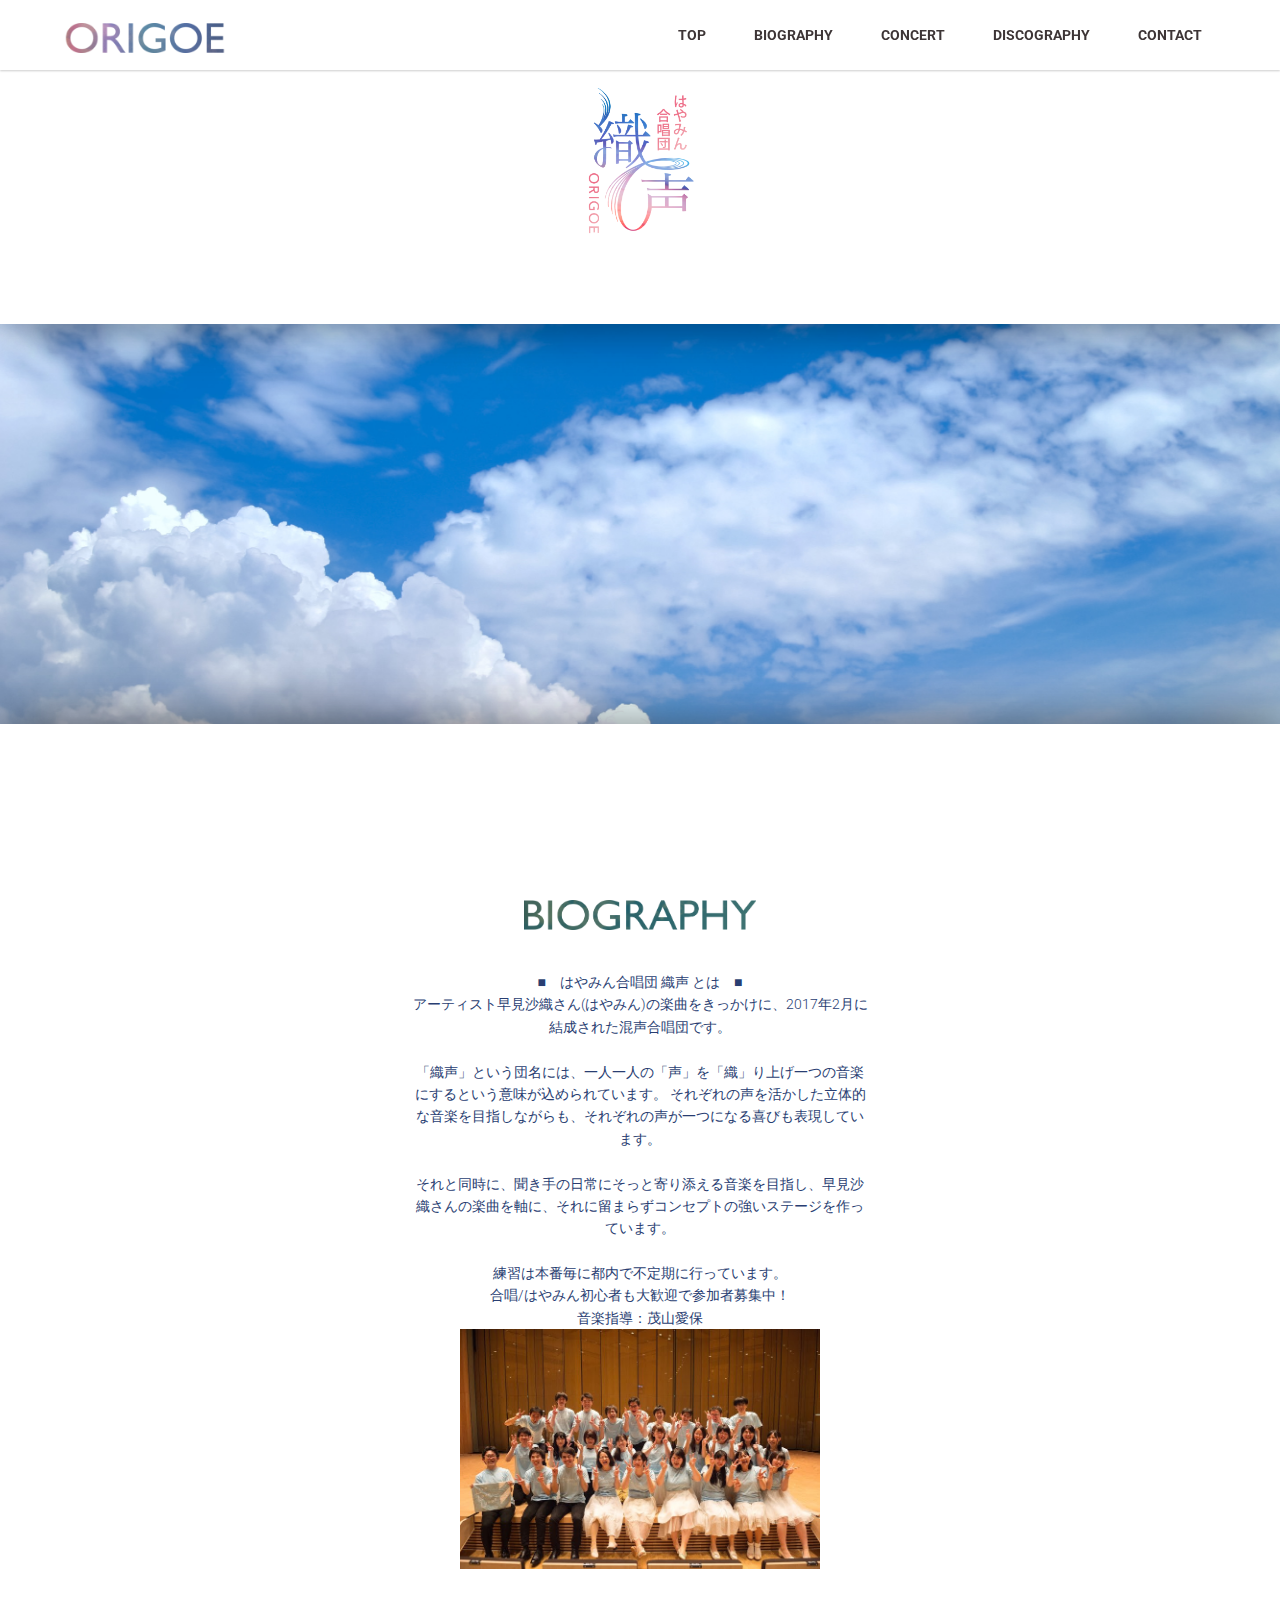
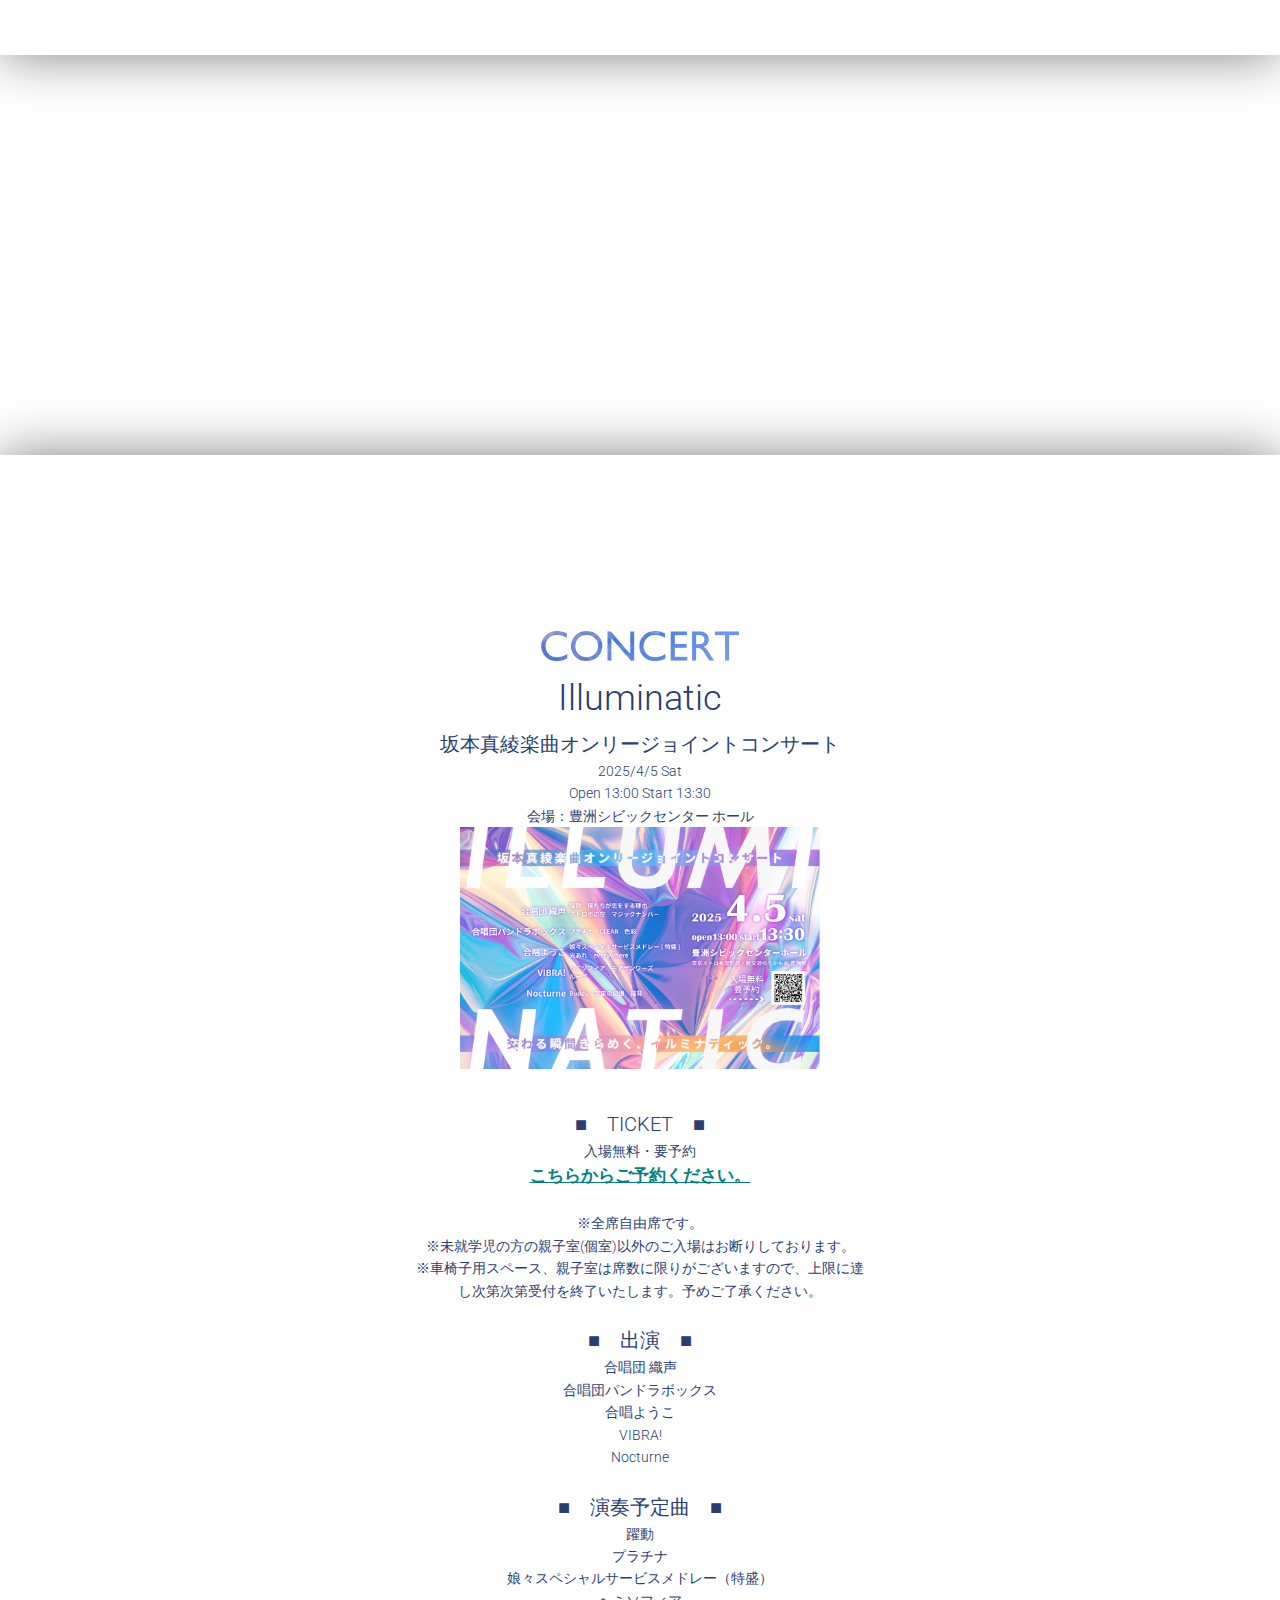
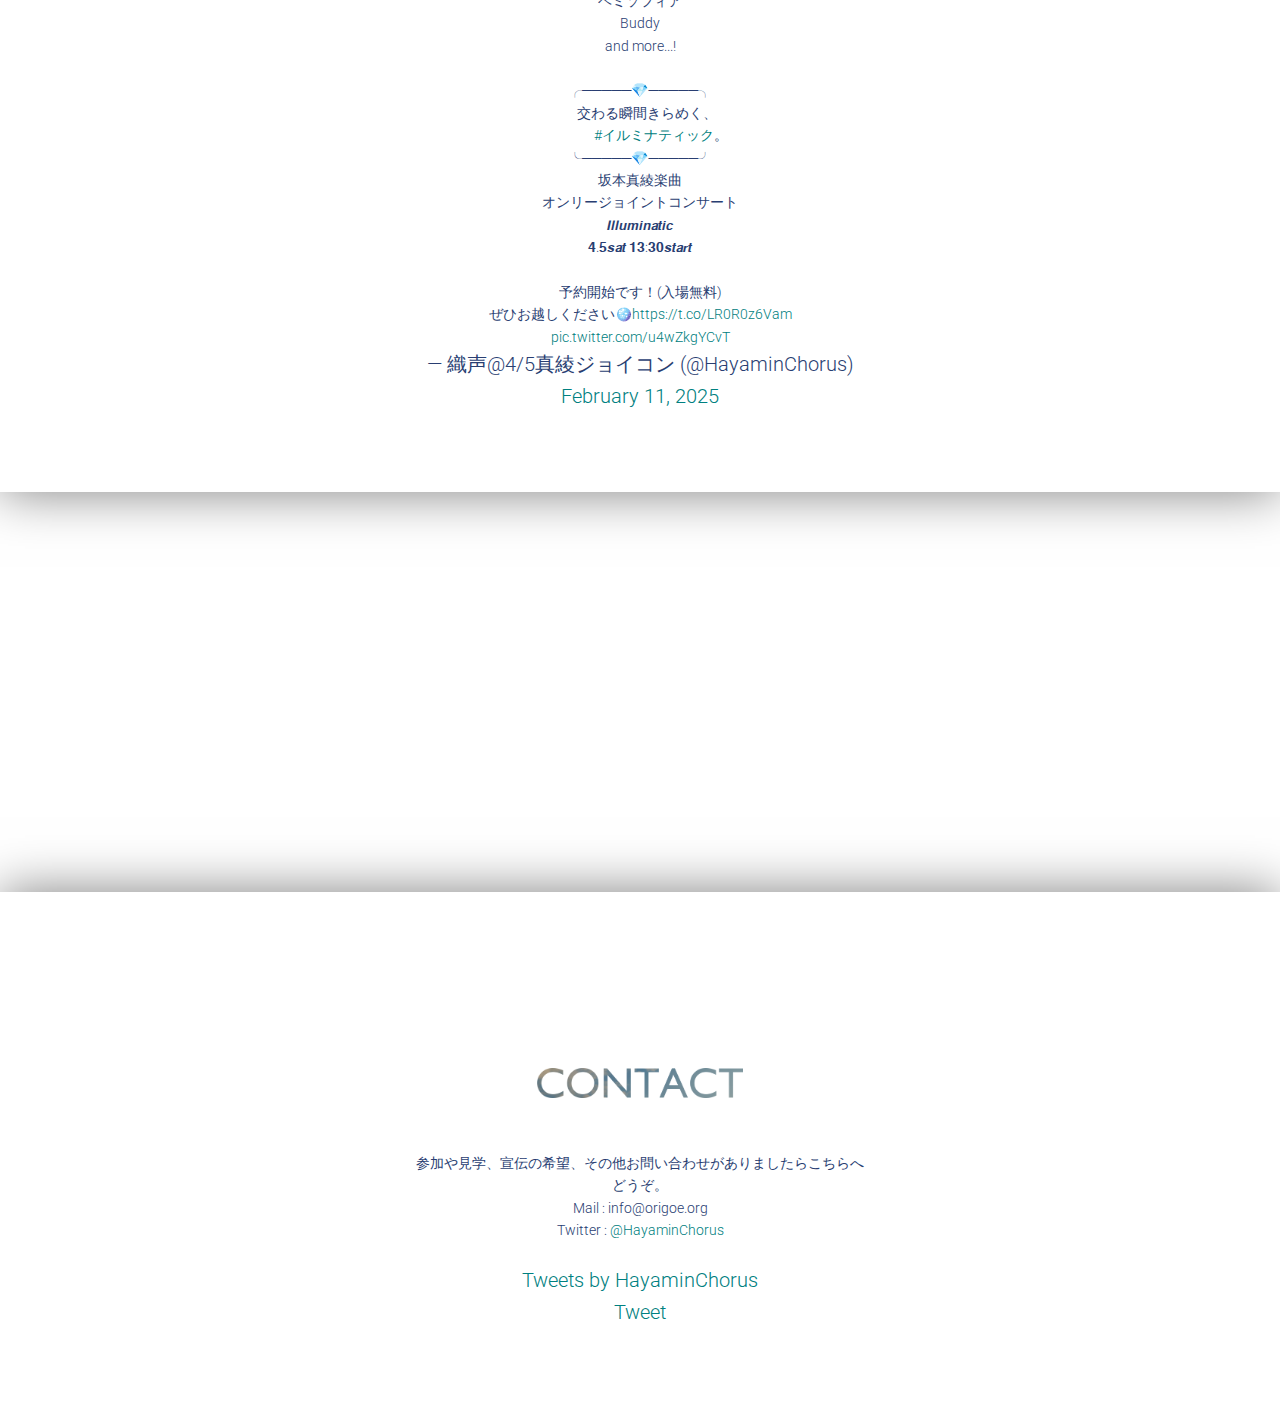
==== commit 75d999bf: "タイポ修正" ====
--- a/index.html
+++ b/index.html
@@ -115,8 +115,8 @@
 						会場：豊洲シビックセンター ホール</br>
 					</p>
 					<p>
-						<a href="/img/Illuminatic.png" rel="lightbox">
-							<img src="/img/Illuminatic.png" alt=“illuminatic” class="mini" width="360px">
+						<a href="/img/illuminatic.jpg" rel="lightbox">
+							<img src="/img/illuminatic.jpg" alt=“illuminatic” class="mini" width="360px">
 						</a>
 					</p>
 					<!--flyer overlay -->
